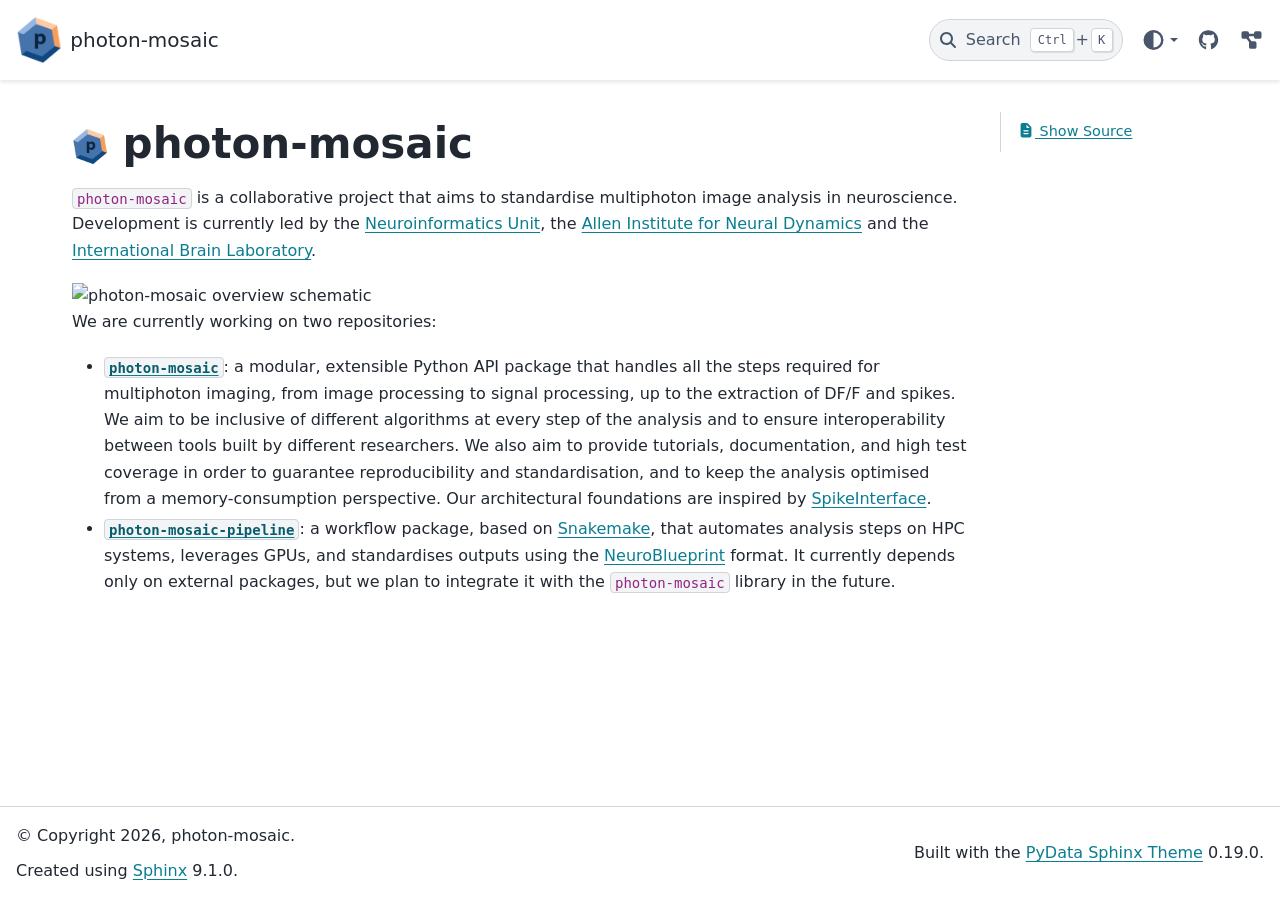
==== index.html @ c9116fe2 "deploy: 44827635f244d1cd9f7376050e1a5648eb441ab5" ====
<!DOCTYPE html>


<html lang="en" data-content_root="./" >

  <head>
    <meta charset="utf-8" />
    <meta name="viewport" content="width=device-width, initial-scale=1.0" /><meta name="viewport" content="width=device-width, initial-scale=1" />

    <title>photon-mosaic &#8212; photon-mosaic</title>
  
  
  
  <script data-cfasync="false">
    document.documentElement.dataset.mode = localStorage.getItem("mode") || "";
    document.documentElement.dataset.theme = localStorage.getItem("theme") || "";
  </script>
  <!--
    this give us a css class that will be invisible only if js is disabled
  -->
  <noscript>
    <style>
      .pst-js-only { display: none !important; }

    </style>
  </noscript>
  
  <!-- Loaded before other Sphinx assets -->
  <link href="_static/styles/theme.css?digest=a95f357e85573c9b56d5" rel="stylesheet" />
<link href="_static/styles/pydata-sphinx-theme.css?digest=a95f357e85573c9b56d5" rel="stylesheet" />

    <link rel="stylesheet" type="text/css" href="_static/pygments.css?v=8f2a1f02" />
    <link rel="stylesheet" type="text/css" href="_static/sphinx-design.min.css?v=95c83b7e" />
    <link rel="stylesheet" type="text/css" href="_static/css/custom.css?v=5c412481" />
  
  <!-- So that users can add custom icons -->
  <script defer src="_static/scripts/fontawesome.js?digest=a95f357e85573c9b56d5"></script>
  <!-- Pre-loaded scripts that we'll load fully later -->
  <link rel="preload" as="script" href="_static/scripts/bootstrap.js?digest=a95f357e85573c9b56d5" />
<link rel="preload" as="script" href="_static/scripts/pydata-sphinx-theme.js?digest=a95f357e85573c9b56d5" />

    <script src="_static/documentation_options.js?v=01f34227"></script>
    <script src="_static/doctools.js?v=fd6eb6e6"></script>
    <script src="_static/sphinx_highlight.js?v=6ffebe34"></script>
    <script src="_static/design-tabs.js?v=f930bc37"></script>
    <script>DOCUMENTATION_OPTIONS.pagename = 'index';</script>
    <script>DOCUMENTATION_OPTIONS.search_as_you_type = false;</script>
    <link rel="canonical" href="https://photon-mosaic.org/index.html" />
    <link rel="index" title="Index" href="genindex.html" />
    <link rel="search" title="Search" href="search.html" />
  <meta name="viewport" content="width=device-width, initial-scale=1"/>
  <meta name="docsearch:language" content="en"/>
  <meta name="docsearch:version" content="" />
  
    
    <script src="_static/searchtools.js"></script>
    <script src="_static/language_data.js"></script>
    <script src="searchindex.js"></script>
  
  </head>
  <body data-default-mode="">
  
  
  <div id="pst-skip-link" class="skip-link d-print-none"><a href="#main-content">Skip to main content</a></div>

  
  <div id="pst-scroll-pixel-helper"></div>
  
  <button type="button" class="btn rounded-pill" id="pst-back-to-top">
    <i class="fa-solid fa-arrow-up"></i>Back to top</button>
  
  
  
  
  <dialog id="pst-search-dialog">
    
<form class="bd-search d-flex align-items-center"
      action="search.html"
      method="get">
  <i class="fa-solid fa-magnifying-glass"></i>
  <input type="search"
         class="form-control"
         name="q"
         placeholder="Search the docs ..."
         aria-label="Search the docs ..."
         autocomplete="off"
         autocorrect="off"
         autocapitalize="off"
         spellcheck="false"/>
  <span class="search-button__kbd-shortcut"><kbd class="kbd-shortcut__modifier">Ctrl</kbd>+<kbd>K</kbd></span>
</form>
  </dialog>

  <div class="pst-async-banner-revealer d-none">
  <aside id="bd-header-version-warning" class="d-none d-print-none" aria-label="Version warning"></aside>
</div>

  
    <header id="pst-header" class="bd-header navbar navbar-expand-lg bd-navbar d-print-none">
<div class="bd-header__inner bd-page-width">
  <button class="pst-navbar-icon sidebar-toggle primary-toggle" aria-label="Site navigation">
    <span class="fa-solid fa-bars"></span>
  </button>
  
  
  <div class="col-lg-3 navbar-header-items__start">
    
      <div class="navbar-item">

  
    
  

<a class="navbar-brand logo" href="#">
  
  
  
  
  
    
    
      
    
    
    <img src="_static/logo.png" class="logo__image only-light" alt=""/>
    <img src="_static/logo.png" class="logo__image only-dark pst-js-only" alt=""/>
  
  
    <p class="title logo__title">photon-mosaic</p>
  
</a></div>
    
  </div>
  
  <div class="col-lg-9 navbar-header-items">
    
    <div class="me-auto navbar-header-items__center">
      
        <div class="navbar-item">
<nav>
  <ul class="bd-navbar-elements navbar-nav">
    
  </ul>
</nav></div>
      
    </div>
    
    
    <div class="navbar-header-items__end">
      
        <div class="navbar-item navbar-persistent--container">
          

<button class="btn search-button-field search-button__button pst-js-only" title="Search" aria-label="Search" data-bs-placement="bottom" data-bs-toggle="tooltip">
 <i class="fa-solid fa-magnifying-glass"></i>
 <span class="search-button__default-text">Search</span>
 <span class="search-button__kbd-shortcut"><kbd class="kbd-shortcut__modifier">Ctrl</kbd>+<kbd class="kbd-shortcut__modifier">K</kbd></span>
</button>
        </div>
      
      
        <div class="navbar-item">

<div class="theme-switch-container dropdown pst-js-only" data-bs-toggle="tooltip" data-bs-placement="bottom" title="Color mode">
  <button class="btn btn-sm nav-link pst-navbar-icon theme-switch-button dropdown-toggle" aria-label="Color mode" data-bs-toggle="dropdown">
    <i class="theme-switch fa-solid fa-sun fa-lg fa-fw" data-mode="light" title="Light"></i>
    <i class="theme-switch fa-solid fa-moon fa-lg fa-fw" data-mode="dark" title="Dark"></i>
    <i class="theme-switch fa-solid fa-circle-half-stroke fa-lg fa-fw" data-mode="auto" title="System Settings"></i>
  </button>
  <ul class="dropdown-menu dropdown-menu-end">
    <li><button class="dropdown-item d-flex align-items-center theme-change-button" data-mode="auto"><i class="fa-solid fa-circle-half-stroke fa-lg fa-fw me-1"></i>System Settings</button></li>
    <li><button class="dropdown-item d-flex align-items-center theme-change-button" data-mode="light"><i class="fa-solid fa-sun fa-lg fa-fw me-1"></i>Light</button></li>
    <li><button class="dropdown-item d-flex align-items-center theme-change-button" data-mode="dark"><i class="fa-solid fa-moon fa-lg fa-fw me-1"></i>Dark</button></li>
  </ul>
</div></div>
      
        <div class="navbar-item"><ul class="navbar-icon-links"
    aria-label="Icon Links">
        <li class="nav-item">
          
          
          
          
          
          
          
          
          <a href="https://github.com/photon-mosaic/photon-mosaic" title="GitHub" class="nav-link pst-navbar-icon" rel="noopener" target="_blank" data-bs-toggle="tooltip" data-bs-placement="bottom"><i class="fa-brands fa-github fa-lg" aria-hidden="true"></i><span class="visually-hidden">GitHub</span></a>
        </li>
        <li class="nav-item">
          
          
          
          
          
          
          
          
          <a href="https://photon-mosaic.neuroinformatics.dev/" title="Pipeline Website" class="nav-link pst-navbar-icon" rel="noopener" target="_blank" data-bs-toggle="tooltip" data-bs-placement="bottom"><i class="fa-solid fa-diagram-project fa-lg" aria-hidden="true"></i><span class="visually-hidden">Pipeline Website</span></a>
        </li>
</ul></div>
      
    </div>
    
  </div>
  
  
    <div class="navbar-persistent--mobile">

<button class="btn search-button-field search-button__button pst-js-only" title="Search" aria-label="Search" data-bs-placement="bottom" data-bs-toggle="tooltip">
 <i class="fa-solid fa-magnifying-glass"></i>
 <span class="search-button__default-text">Search</span>
 <span class="search-button__kbd-shortcut"><kbd class="kbd-shortcut__modifier">Ctrl</kbd>+<kbd class="kbd-shortcut__modifier">K</kbd></span>
</button>
    </div>
  

  
    <button class="pst-navbar-icon sidebar-toggle secondary-toggle" aria-label="On this page">
      <span class="fa-solid fa-outdent"></span>
    </button>
  
</div>

    </header>
  

  <div class="bd-container">
    <div class="bd-container__inner bd-page-width">
      
      
      
        
      
      <dialog id="pst-primary-sidebar-modal"></dialog>
      <div id="pst-primary-sidebar" class="bd-sidebar-primary bd-sidebar hide-on-wide">
        

  
  <div class="sidebar-header-items sidebar-primary__section">
    
    
      <div class="sidebar-header-items__center">
        
          
          
            <div class="navbar-item">
<nav>
  <ul class="bd-navbar-elements navbar-nav">
    
  </ul>
</nav></div>
          
        
      </div>
    
    
    
      <div class="sidebar-header-items__end">
        
          <div class="navbar-item">

<div class="theme-switch-container dropdown pst-js-only" data-bs-toggle="tooltip" data-bs-placement="bottom" title="Color mode">
  <button class="btn btn-sm nav-link pst-navbar-icon theme-switch-button dropdown-toggle" aria-label="Color mode" data-bs-toggle="dropdown">
    <i class="theme-switch fa-solid fa-sun fa-lg fa-fw" data-mode="light" title="Light"></i>
    <i class="theme-switch fa-solid fa-moon fa-lg fa-fw" data-mode="dark" title="Dark"></i>
    <i class="theme-switch fa-solid fa-circle-half-stroke fa-lg fa-fw" data-mode="auto" title="System Settings"></i>
  </button>
  <ul class="dropdown-menu dropdown-menu-end">
    <li><button class="dropdown-item d-flex align-items-center theme-change-button" data-mode="auto"><i class="fa-solid fa-circle-half-stroke fa-lg fa-fw me-1"></i>System Settings</button></li>
    <li><button class="dropdown-item d-flex align-items-center theme-change-button" data-mode="light"><i class="fa-solid fa-sun fa-lg fa-fw me-1"></i>Light</button></li>
    <li><button class="dropdown-item d-flex align-items-center theme-change-button" data-mode="dark"><i class="fa-solid fa-moon fa-lg fa-fw me-1"></i>Dark</button></li>
  </ul>
</div></div>
        
          <div class="navbar-item"><ul class="navbar-icon-links"
    aria-label="Icon Links">
        <li class="nav-item">
          
          
          
          
          
          
          
          
          <a href="https://github.com/photon-mosaic/photon-mosaic" title="GitHub" class="nav-link pst-navbar-icon" rel="noopener" target="_blank" data-bs-toggle="tooltip" data-bs-placement="bottom"><i class="fa-brands fa-github fa-lg" aria-hidden="true"></i><span class="visually-hidden">GitHub</span></a>
        </li>
        <li class="nav-item">
          
          
          
          
          
          
          
          
          <a href="https://photon-mosaic.neuroinformatics.dev/" title="Pipeline Website" class="nav-link pst-navbar-icon" rel="noopener" target="_blank" data-bs-toggle="tooltip" data-bs-placement="bottom"><i class="fa-solid fa-diagram-project fa-lg" aria-hidden="true"></i><span class="visually-hidden">Pipeline Website</span></a>
        </li>
</ul></div>
        
      </div>
    
  </div>
  
  
  <div class="sidebar-primary-items__end sidebar-primary__section">
      <div class="sidebar-primary-item">
<div id="ethical-ad-placement"
      class="flat"
      data-ea-publisher="readthedocs"
      data-ea-type="readthedocs-sidebar"
      data-ea-manual="true">
</div></div>
  </div>


      </div>
      
      <main id="main-content" class="bd-main" role="main">
        
        
          <div class="bd-content">
            <div class="bd-article-container">
              
              <div class="bd-header-article d-print-none"></div>
              
              
              
                
<div id="searchbox"></div>
                <article class="bd-article">
                  
  <section class="tex2jax_ignore mathjax_ignore" id="photon-mosaic">
<h1><a class="reference internal" href="_images/logo.png"><img alt="photon-mosaic logo" src="_images/logo.png" width="36" /></a> photon-mosaic<a class="headerlink" href="#photon-mosaic" title="Link to this heading">#</a></h1>
<p><code class="docutils literal notranslate"><span class="pre">photon-mosaic</span></code> is a collaborative project that aims to standardise multiphoton image analysis in neuroscience. Development is currently led by the <a class="reference external" href="https://neuroinformatics.dev/">Neuroinformatics Unit</a>, the <a class="reference external" href="https://alleninstitute.org/division/neural-dynamics/">Allen Institute for Neural Dynamics</a> and the <a class="reference external" href="https://www.internationalbrainlab.com/">International Brain Laboratory</a>.</p>
<img alt="photon-mosaic overview schematic" src="_images/general_schematic.png" />
<p>We are currently working on two repositories:</p>
<ul class="simple">
<li><p><a class="reference external" href="https://github.com/photon-mosaic/photon-mosaic"><code class="docutils literal notranslate"><span class="pre">photon-mosaic</span></code></a>: a modular, extensible Python API package that handles all the steps required for multiphoton imaging, from image processing to signal processing, up to the extraction of DF/F and spikes. We aim to be inclusive of different algorithms at every step of the analysis and to ensure interoperability between tools built by different researchers. We also aim to provide tutorials, documentation, and high test coverage in order to guarantee reproducibility and standardisation, and to keep the analysis optimised from a memory-consumption perspective. Our architectural foundations are inspired by <a class="reference external" href="https://spikeinterface.readthedocs.io/">SpikeInterface</a>.</p></li>
<li><p><a class="reference external" href="https://photon-mosaic.neuroinformatics.dev/"><code class="docutils literal notranslate"><span class="pre">photon-mosaic-pipeline</span></code></a>: a workflow package, based on <a class="reference external" href="https://snakemake.readthedocs.io/">Snakemake</a>, that automates analysis steps on HPC systems, leverages GPUs, and standardises outputs using the <a class="reference external" href="https://neuroblueprint.neuroinformatics.dev/">NeuroBlueprint</a> format. It currently depends only on external packages, but we plan to integrate it with the <code class="docutils literal notranslate"><span class="pre">photon-mosaic</span></code> library in the future.</p></li>
</ul>
</section>


                </article>
              
              
              
              
              
                <footer class="prev-next-footer d-print-none">
                  
<div class="prev-next-area">
</div>
                </footer>
              
            </div>
            
            
              
                <dialog id="pst-secondary-sidebar-modal"></dialog>
                <div id="pst-secondary-sidebar" class="bd-sidebar-secondary bd-toc"><div class="sidebar-secondary-items sidebar-secondary__inner">


  <div class="sidebar-secondary-item">

  <div class="tocsection sourcelink">
    <a href="_sources/index.md.txt">
      <i class="fa-solid fa-file-lines"></i> Show Source
    </a>
  </div>
</div>

</div></div>
              
            
          </div>
          <footer class="bd-footer-content">
            
          </footer>
        
      </main>
    </div>
  </div>
  
  <!-- Scripts loaded after <body> so the DOM is not blocked -->
  <script defer src="_static/scripts/bootstrap.js?digest=a95f357e85573c9b56d5"></script>
<script defer src="_static/scripts/pydata-sphinx-theme.js?digest=a95f357e85573c9b56d5"></script>

  <footer class="bd-footer">
<div class="bd-footer__inner bd-page-width">
  
    <div class="footer-items__start">
      
        <div class="footer-item">

  <p class="copyright">
    
      © Copyright 2026, photon-mosaic.
      <br/>
    
  </p>
</div>
      
        <div class="footer-item">

  <p class="sphinx-version">
    Created using <a href="https://www.sphinx-doc.org/">Sphinx</a> 9.1.0.
    <br/>
  </p>
</div>
      
    </div>
  
  
  
    <div class="footer-items__end">
      
        <div class="footer-item">
<p class="theme-version">
  <!-- # L10n: Setting the PST URL as an argument as this does not need to be localized -->
  Built with the <a href="https://pydata-sphinx-theme.readthedocs.io/en/stable/index.html">PyData Sphinx Theme</a> 0.19.0.
</p></div>
      
    </div>
  
</div>

  </footer>
  </body>
</html>
---- _static/styles/theme.css ----
/* Provided by Sphinx's 'basic' theme, and included in the final set of assets */
@import "../basic.css";
---- _static/pygments.css ----
html[data-theme="light"] .highlight pre { line-height: 125%; }
html[data-theme="light"] .highlight td.linenos .normal { color: inherit; background-color: transparent; padding-left: 5px; padding-right: 5px; }
html[data-theme="light"] .highlight span.linenos { color: inherit; background-color: transparent; padding-left: 5px; padding-right: 5px; }
html[data-theme="light"] .highlight td.linenos .special { color: #000000; background-color: #ffffc0; padding-left: 5px; padding-right: 5px; }
html[data-theme="light"] .highlight span.linenos.special { color: #000000; background-color: #ffffc0; padding-left: 5px; padding-right: 5px; }
html[data-theme="light"] .highlight .hll { background-color: #fae4c2 }
html[data-theme="light"] .highlight { background: #fefefe; color: #080808 }
html[data-theme="light"] .highlight .c { color: #515151 } /* Comment */
html[data-theme="light"] .highlight .err { color: #A12236 } /* Error */
html[data-theme="light"] .highlight .k { color: #6730C5 } /* Keyword */
html[data-theme="light"] .highlight .l { color: #7F4707 } /* Literal */
html[data-theme="light"] .highlight .n { color: #080808 } /* Name */
html[data-theme="light"] .highlight .o { color: #00622F } /* Operator */
html[data-theme="light"] .highlight .p { color: #080808 } /* Punctuation */
html[data-theme="light"] .highlight .ch { color: #515151 } /* Comment.Hashbang */
html[data-theme="light"] .highlight .cm { color: #515151 } /* Comment.Multiline */
html[data-theme="light"] .highlight .cp { color: #515151 } /* Comment.Preproc */
html[data-theme="light"] .highlight .cpf { color: #515151 } /* Comment.PreprocFile */
html[data-theme="light"] .highlight .c1 { color: #515151 } /* Comment.Single */
html[data-theme="light"] .highlight .cs { color: #515151 } /* Comment.Special */
html[data-theme="light"] .highlight .gd { color: #005B82 } /* Generic.Deleted */
html[data-theme="light"] .highlight .ge { font-style: italic } /* Generic.Emph */
html[data-theme="light"] .highlight .gh { color: #005B82 } /* Generic.Heading */
html[data-theme="light"] .highlight .gs { font-weight: bold } /* Generic.Strong */
html[data-theme="light"] .highlight .gu { color: #005B82 } /* Generic.Subheading */
html[data-theme="light"] .highlight .kc { color: #6730C5 } /* Keyword.Constant */
html[data-theme="light"] .highlight .kd { color: #6730C5 } /* Keyword.Declaration */
html[data-theme="light"] .highlight .kn { color: #6730C5 } /* Keyword.Namespace */
html[data-theme="light"] .highlight .kp { color: #6730C5 } /* Keyword.Pseudo */
html[data-theme="light"] .highlight .kr { color: #6730C5 } /* Keyword.Reserved */
html[data-theme="light"] .highlight .kt { color: #7F4707 } /* Keyword.Type */
html[data-theme="light"] .highlight .ld { color: #7F4707 } /* Literal.Date */
html[data-theme="light"] .highlight .m { color: #7F4707 } /* Literal.Number */
html[data-theme="light"] .highlight .s { color: #00622F } /* Literal.String */
html[data-theme="light"] .highlight .na { color: #912583 } /* Name.Attribute */
html[data-theme="light"] .highlight .nb { color: #7F4707 } /* Name.Builtin */
html[data-theme="light"] .highlight .nc { color: #005B82 } /* Name.Class */
html[data-theme="light"] .highlight .no { color: #005B82 } /* Name.Constant */
html[data-theme="light"] .highlight .nd { color: #7F4707 } /* Name.Decorator */
html[data-theme="light"] .highlight .ni { color: #00622F } /* Name.Entity */
html[data-theme="light"] .highlight .ne { color: #6730C5 } /* Name.Exception */
html[data-theme="light"] .highlight .nf { color: #005B82 } /* Name.Function */
html[data-theme="light"] .highlight .nl { color: #7F4707 } /* Name.Label */
html[data-theme="light"] .highlight .nn { color: #080808 } /* Name.Namespace */
html[data-theme="light"] .highlight .nx { color: #080808 } /* Name.Other */
html[data-theme="light"] .highlight .py { color: #005B82 } /* Name.Property */
html[data-theme="light"] .highlight .nt { color: #005B82 } /* Name.Tag */
html[data-theme="light"] .highlight .nv { color: #A12236 } /* Name.Variable */
html[data-theme="light"] .highlight .ow { color: #6730C5 } /* Operator.Word */
html[data-theme="light"] .highlight .pm { color: #080808 } /* Punctuation.Marker */
html[data-theme="light"] .highlight .w { color: #080808 } /* Text.Whitespace */
html[data-theme="light"] .highlight .mb { color: #7F4707 } /* Literal.Number.Bin */
html[data-theme="light"] .highlight .mf { color: #7F4707 } /* Literal.Number.Float */
html[data-theme="light"] .highlight .mh { color: #7F4707 } /* Literal.Number.Hex */
html[data-theme="light"] .highlight .mi { color: #7F4707 } /* Literal.Number.Integer */
html[data-theme="light"] .highlight .mo { color: #7F4707 } /* Literal.Number.Oct */
html[data-theme="light"] .highlight .sa { color: #00622F } /* Literal.String.Affix */
html[data-theme="light"] .highlight .sb { color: #00622F } /* Literal.String.Backtick */
html[data-theme="light"] .highlight .sc { color: #00622F } /* Literal.String.Char */
html[data-theme="light"] .highlight .dl { color: #00622F } /* Literal.String.Delimiter */
html[data-theme="light"] .highlight .sd { color: #00622F } /* Literal.String.Doc */
html[data-theme="light"] .highlight .s2 { color: #00622F } /* Literal.String.Double */
html[data-theme="light"] .highlight .se { color: #00622F } /* Literal.String.Escape */
html[data-theme="light"] .highlight .sh { color: #00622F } /* Literal.String.Heredoc */
html[data-theme="light"] .highlight .si { color: #00622F } /* Literal.String.Interpol */
html[data-theme="light"] .highlight .sx { color: #00622F } /* Literal.String.Other */
html[data-theme="light"] .highlight .sr { color: #A12236 } /* Literal.String.Regex */
html[data-theme="light"] .highlight .s1 { color: #00622F } /* Literal.String.Single */
html[data-theme="light"] .highlight .ss { color: #005B82 } /* Literal.String.Symbol */
html[data-theme="light"] .highlight .bp { color: #7F4707 } /* Name.Builtin.Pseudo */
html[data-theme="light"] .highlight .fm { color: #005B82 } /* Name.Function.Magic */
html[data-theme="light"] .highlight .vc { color: #A12236 } /* Name.Variable.Class */
html[data-theme="light"] .highlight .vg { color: #A12236 } /* Name.Variable.Global */
html[data-theme="light"] .highlight .vi { color: #A12236 } /* Name.Variable.Instance */
html[data-theme="light"] .highlight .vm { color: #7F4707 } /* Name.Variable.Magic */
html[data-theme="light"] .highlight .il { color: #7F4707 } /* Literal.Number.Integer.Long */
html[data-theme="dark"] .highlight pre { line-height: 125%; }
html[data-theme="dark"] .highlight td.linenos .normal { color: inherit; background-color: transparent; padding-left: 5px; padding-right: 5px; }
html[data-theme="dark"] .highlight span.linenos { color: inherit; background-color: transparent; padding-left: 5px; padding-right: 5px; }
html[data-theme="dark"] .highlight td.linenos .special { color: #000000; background-color: #ffffc0; padding-left: 5px; padding-right: 5px; }
html[data-theme="dark"] .highlight span.linenos.special { color: #000000; background-color: #ffffc0; padding-left: 5px; padding-right: 5px; }
html[data-theme="dark"] .highlight .hll { background-color: #ffd9002e }
html[data-theme="dark"] .highlight { background: #2b2b2b; color: #F8F8F2 }
html[data-theme="dark"] .highlight .c { color: #FFD900 } /* Comment */
html[data-theme="dark"] .highlight .err { color: #FFA07A } /* Error */
html[data-theme="dark"] .highlight .k { color: #DCC6E0 } /* Keyword */
html[data-theme="dark"] .highlight .l { color: #FFD900 } /* Literal */
html[data-theme="dark"] .highlight .n { color: #F8F8F2 } /* Name */
html[data-theme="dark"] .highlight .o { color: #ABE338 } /* Operator */
html[data-theme="dark"] .highlight .p { color: #F8F8F2 } /* Punctuation */
html[data-theme="dark"] .highlight .ch { color: #FFD900 } /* Comment.Hashbang */
html[data-theme="dark"] .highlight .cm { color: #FFD900 } /* Comment.Multiline */
html[data-theme="dark"] .highlight .cp { color: #FFD900 } /* Comment.Preproc */
html[data-theme="dark"] .highlight .cpf { color: #FFD900 } /* Comment.PreprocFile */
html[data-theme="dark"] .highlight .c1 { color: #FFD900 } /* Comment.Single */
html[data-theme="dark"] .highlight .cs { color: #FFD900 } /* Comment.Special */
html[data-theme="dark"] .highlight .gd { color: #00E0E0 } /* Generic.Deleted */
html[data-theme="dark"] .highlight .ge { font-style: italic } /* Generic.Emph */
html[data-theme="dark"] .highlight .gh { color: #00E0E0 } /* Generic.Heading */
html[data-theme="dark"] .highlight .gs { font-weight: bold } /* Generic.Strong */
html[data-theme="dark"] .highlight .gu { color: #00E0E0 } /* Generic.Subheading */
html[data-theme="dark"] .highlight .kc { color: #DCC6E0 } /* Keyword.Constant */
html[data-theme="dark"] .highlight .kd { color: #DCC6E0 } /* Keyword.Declaration */
html[data-theme="dark"] .highlight .kn { color: #DCC6E0 } /* Keyword.Namespace */
html[data-theme="dark"] .highlight .kp { color: #DCC6E0 } /* Keyword.Pseudo */
html[data-theme="dark"] .highlight .kr { color: #DCC6E0 } /* Keyword.Reserved */
html[data-theme="dark"] .highlight .kt { color: #FFD900 } /* Keyword.Type */
html[data-theme="dark"] .highlight .ld { color: #FFD900 } /* Literal.Date */
html[data-theme="dark"] .highlight .m { color: #FFD900 } /* Literal.Number */
html[data-theme="dark"] .highlight .s { color: #ABE338 } /* Literal.String */
html[data-theme="dark"] .highlight .na { color: #FFD900 } /* Name.Attribute */
html[data-theme="dark"] .highlight .nb { color: #FFD900 } /* Name.Builtin */
html[data-theme="dark"] .highlight .nc { color: #00E0E0 } /* Name.Class */
html[data-theme="dark"] .highlight .no { color: #00E0E0 } /* Name.Constant */
html[data-theme="dark"] .highlight .nd { color: #FFD900 } /* Name.Decorator */
html[data-theme="dark"] .highlight .ni { color: #ABE338 } /* Name.Entity */
html[data-theme="dark"] .highlight .ne { color: #DCC6E0 } /* Name.Exception */
html[data-theme="dark"] .highlight .nf { color: #00E0E0 } /* Name.Function */
html[data-theme="dark"] .highlight .nl { color: #FFD900 } /* Name.Label */
html[data-theme="dark"] .highlight .nn { color: #F8F8F2 } /* Name.Namespace */
html[data-theme="dark"] .highlight .nx { color: #F8F8F2 } /* Name.Other */
html[data-theme="dark"] .highlight .py { color: #00E0E0 } /* Name.Property */
html[data-theme="dark"] .highlight .nt { color: #00E0E0 } /* Name.Tag */
html[data-theme="dark"] .highlight .nv { color: #FFA07A } /* Name.Variable */
html[data-theme="dark"] .highlight .ow { color: #DCC6E0 } /* Operator.Word */
html[data-theme="dark"] .highlight .pm { color: #F8F8F2 } /* Punctuation.Marker */
html[data-theme="dark"] .highlight .w { color: #F8F8F2 } /* Text.Whitespace */
html[data-theme="dark"] .highlight .mb { color: #FFD900 } /* Literal.Number.Bin */
html[data-theme="dark"] .highlight .mf { color: #FFD900 } /* Literal.Number.Float */
html[data-theme="dark"] .highlight .mh { color: #FFD900 } /* Literal.Number.Hex */
html[data-theme="dark"] .highlight .mi { color: #FFD900 } /* Literal.Number.Integer */
html[data-theme="dark"] .highlight .mo { color: #FFD900 } /* Literal.Number.Oct */
html[data-theme="dark"] .highlight .sa { color: #ABE338 } /* Literal.String.Affix */
html[data-theme="dark"] .highlight .sb { color: #ABE338 } /* Literal.String.Backtick */
html[data-theme="dark"] .highlight .sc { color: #ABE338 } /* Literal.String.Char */
html[data-theme="dark"] .highlight .dl { color: #ABE338 } /* Literal.String.Delimiter */
html[data-theme="dark"] .highlight .sd { color: #ABE338 } /* Literal.String.Doc */
html[data-theme="dark"] .highlight .s2 { color: #ABE338 } /* Literal.String.Double */
html[data-theme="dark"] .highlight .se { color: #ABE338 } /* Literal.String.Escape */
html[data-theme="dark"] .highlight .sh { color: #ABE338 } /* Literal.String.Heredoc */
html[data-theme="dark"] .highlight .si { color: #ABE338 } /* Literal.String.Interpol */
html[data-theme="dark"] .highlight .sx { color: #ABE338 } /* Literal.String.Other */
html[data-theme="dark"] .highlight .sr { color: #FFA07A } /* Literal.String.Regex */
html[data-theme="dark"] .highlight .s1 { color: #ABE338 } /* Literal.String.Single */
html[data-theme="dark"] .highlight .ss { color: #00E0E0 } /* Literal.String.Symbol */
html[data-theme="dark"] .highlight .bp { color: #FFD900 } /* Name.Builtin.Pseudo */
html[data-theme="dark"] .highlight .fm { color: #00E0E0 } /* Name.Function.Magic */
html[data-theme="dark"] .highlight .vc { color: #FFA07A } /* Name.Variable.Class */
html[data-theme="dark"] .highlight .vg { color: #FFA07A } /* Name.Variable.Global */
html[data-theme="dark"] .highlight .vi { color: #FFA07A } /* Name.Variable.Instance */
html[data-theme="dark"] .highlight .vm { color: #FFD900 } /* Name.Variable.Magic */
html[data-theme="dark"] .highlight .il { color: #FFD900 } /* Literal.Number.Integer.Long */
---- _static/sphinx-design.min.css ----
.sd-bg-primary{background-color:var(--sd-color-primary) !important}.sd-bg-text-primary{color:var(--sd-color-primary-text) !important}button.sd-bg-primary:focus,button.sd-bg-primary:hover{background-color:var(--sd-color-primary-highlight) !important}a.sd-bg-primary:focus,a.sd-bg-primary:hover{background-color:var(--sd-color-primary-highlight) !important}.sd-bg-secondary{background-color:var(--sd-color-secondary) !important}.sd-bg-text-secondary{color:var(--sd-color-secondary-text) !important}button.sd-bg-secondary:focus,button.sd-bg-secondary:hover{background-color:var(--sd-color-secondary-highlight) !important}a.sd-bg-secondary:focus,a.sd-bg-secondary:hover{background-color:var(--sd-color-secondary-highlight) !important}.sd-bg-success{background-color:var(--sd-color-success) !important}.sd-bg-text-success{color:var(--sd-color-success-text) !important}button.sd-bg-success:focus,button.sd-bg-success:hover{background-color:var(--sd-color-success-highlight) !important}a.sd-bg-success:focus,a.sd-bg-success:hover{background-color:var(--sd-color-success-highlight) !important}.sd-bg-info{background-color:var(--sd-color-info) !important}.sd-bg-text-info{color:var(--sd-color-info-text) !important}button.sd-bg-info:focus,button.sd-bg-info:hover{background-color:var(--sd-color-info-highlight) !important}a.sd-bg-info:focus,a.sd-bg-info:hover{background-color:var(--sd-color-info-highlight) !important}.sd-bg-warning{background-color:var(--sd-color-warning) !important}.sd-bg-text-warning{color:var(--sd-color-warning-text) !important}button.sd-bg-warning:focus,button.sd-bg-warning:hover{background-color:var(--sd-color-warning-highlight) !important}a.sd-bg-warning:focus,a.sd-bg-warning:hover{background-color:var(--sd-color-warning-highlight) !important}.sd-bg-danger{background-color:var(--sd-color-danger) !important}.sd-bg-text-danger{color:var(--sd-color-danger-text) !important}button.sd-bg-danger:focus,button.sd-bg-danger:hover{background-color:var(--sd-color-danger-highlight) !important}a.sd-bg-danger:focus,a.sd-bg-danger:hover{background-color:var(--sd-color-danger-highlight) !important}.sd-bg-light{background-color:var(--sd-color-light) !important}.sd-bg-text-light{color:var(--sd-color-light-text) !important}button.sd-bg-light:focus,button.sd-bg-light:hover{background-color:var(--sd-color-light-highlight) !important}a.sd-bg-light:focus,a.sd-bg-light:hover{background-color:var(--sd-color-light-highlight) !important}.sd-bg-muted{background-color:var(--sd-color-muted) !important}.sd-bg-text-muted{color:var(--sd-color-muted-text) !important}button.sd-bg-muted:focus,button.sd-bg-muted:hover{background-color:var(--sd-color-muted-highlight) !important}a.sd-bg-muted:focus,a.sd-bg-muted:hover{background-color:var(--sd-color-muted-highlight) !important}.sd-bg-dark{background-color:var(--sd-color-dark) !important}.sd-bg-text-dark{color:var(--sd-color-dark-text) !important}button.sd-bg-dark:focus,button.sd-bg-dark:hover{background-color:var(--sd-color-dark-highlight) !important}a.sd-bg-dark:focus,a.sd-bg-dark:hover{background-color:var(--sd-color-dark-highlight) !important}.sd-bg-black{background-color:var(--sd-color-black) !important}.sd-bg-text-black{color:var(--sd-color-black-text) !important}button.sd-bg-black:focus,button.sd-bg-black:hover{background-color:var(--sd-color-black-highlight) !important}a.sd-bg-black:focus,a.sd-bg-black:hover{background-color:var(--sd-color-black-highlight) !important}.sd-bg-white{background-color:var(--sd-color-white) !important}.sd-bg-text-white{color:var(--sd-color-white-text) !important}button.sd-bg-white:focus,button.sd-bg-white:hover{background-color:var(--sd-color-white-highlight) !important}a.sd-bg-white:focus,a.sd-bg-white:hover{background-color:var(--sd-color-white-highlight) !important}.sd-text-primary,.sd-text-primary>p{color:var(--sd-color-primary) !important}a.sd-text-primary:focus,a.sd-text-primary:hover{color:var(--sd-color-primary-highlight) !important}.sd-text-secondary,.sd-text-secondary>p{color:var(--sd-color-secondary) !important}a.sd-text-secondary:focus,a.sd-text-secondary:hover{color:var(--sd-color-secondary-highlight) !important}.sd-text-success,.sd-text-success>p{color:var(--sd-color-success) !important}a.sd-text-success:focus,a.sd-text-success:hover{color:var(--sd-color-success-highlight) !important}.sd-text-info,.sd-text-info>p{color:var(--sd-color-info) !important}a.sd-text-info:focus,a.sd-text-info:hover{color:var(--sd-color-info-highlight) !important}.sd-text-warning,.sd-text-warning>p{color:var(--sd-color-warning) !important}a.sd-text-warning:focus,a.sd-text-warning:hover{color:var(--sd-color-warning-highlight) !important}.sd-text-danger,.sd-text-danger>p{color:var(--sd-color-danger) !important}a.sd-text-danger:focus,a.sd-text-danger:hover{color:var(--sd-color-danger-highlight) !important}.sd-text-light,.sd-text-light>p{color:var(--sd-color-light) !important}a.sd-text-light:focus,a.sd-text-light:hover{color:var(--sd-color-light-highlight) !important}.sd-text-muted,.sd-text-muted>p{color:var(--sd-color-muted) !important}a.sd-text-muted:focus,a.sd-text-muted:hover{color:var(--sd-color-muted-highlight) !important}.sd-text-dark,.sd-text-dark>p{color:var(--sd-color-dark) !important}a.sd-text-dark:focus,a.sd-text-dark:hover{color:var(--sd-color-dark-highlight) !important}.sd-text-black,.sd-text-black>p{color:var(--sd-color-black) !important}a.sd-text-black:focus,a.sd-text-black:hover{color:var(--sd-color-black-highlight) !important}.sd-text-white,.sd-text-white>p{color:var(--sd-color-white) !important}a.sd-text-white:focus,a.sd-text-white:hover{color:var(--sd-color-white-highlight) !important}.sd-outline-primary{border-color:var(--sd-color-primary) !important;border-style:solid !important;border-width:1px !important}a.sd-outline-primary:focus,a.sd-outline-primary:hover{border-color:var(--sd-color-primary-highlight) !important}.sd-outline-secondary{border-color:var(--sd-color-secondary) !important;border-style:solid !important;border-width:1px !important}a.sd-outline-secondary:focus,a.sd-outline-secondary:hover{border-color:var(--sd-color-secondary-highlight) !important}.sd-outline-success{border-color:var(--sd-color-success) !important;border-style:solid !important;border-width:1px !important}a.sd-outline-success:focus,a.sd-outline-success:hover{border-color:var(--sd-color-success-highlight) !important}.sd-outline-info{border-color:var(--sd-color-info) !important;border-style:solid !important;border-width:1px !important}a.sd-outline-info:focus,a.sd-outline-info:hover{border-color:var(--sd-color-info-highlight) !important}.sd-outline-warning{border-color:var(--sd-color-warning) !important;border-style:solid !important;border-width:1px !important}a.sd-outline-warning:focus,a.sd-outline-warning:hover{border-color:var(--sd-color-warning-highlight) !important}.sd-outline-danger{border-color:var(--sd-color-danger) !important;border-style:solid !important;border-width:1px !important}a.sd-outline-danger:focus,a.sd-outline-danger:hover{border-color:var(--sd-color-danger-highlight) !important}.sd-outline-light{border-color:var(--sd-color-light) !important;border-style:solid !important;border-width:1px !important}a.sd-outline-light:focus,a.sd-outline-light:hover{border-color:var(--sd-color-light-highlight) !important}.sd-outline-muted{border-color:var(--sd-color-muted) !important;border-style:solid !important;border-width:1px !important}a.sd-outline-muted:focus,a.sd-outline-muted:hover{border-color:var(--sd-color-muted-highlight) !important}.sd-outline-dark{border-color:var(--sd-color-dark) !important;border-style:solid !important;border-width:1px !important}a.sd-outline-dark:focus,a.sd-outline-dark:hover{border-color:var(--sd-color-dark-highlight) !important}.sd-outline-black{border-color:var(--sd-color-black) !important;border-style:solid !important;border-width:1px !important}a.sd-outline-black:focus,a.sd-outline-black:hover{border-color:var(--sd-color-black-highlight) !important}.sd-outline-white{border-color:var(--sd-color-white) !important;border-style:solid !important;border-width:1px !important}a.sd-outline-white:focus,a.sd-outline-white:hover{border-color:var(--sd-color-white-highlight) !important}.sd-bg-transparent{background-color:transparent !important}.sd-outline-transparent{border-color:transparent !important}.sd-text-transparent{color:transparent !important}.sd-p-0{padding:0 !important}.sd-pt-0,.sd-py-0{padding-top:0 !important}.sd-pr-0,.sd-px-0{padding-right:0 !important}.sd-pb-0,.sd-py-0{padding-bottom:0 !important}.sd-pl-0,.sd-px-0{padding-left:0 !important}.sd-p-1{padding:.25rem !important}.sd-pt-1,.sd-py-1{padding-top:.25rem !important}.sd-pr-1,.sd-px-1{padding-right:.25rem !important}.sd-pb-1,.sd-py-1{padding-bottom:.25rem !important}.sd-pl-1,.sd-px-1{padding-left:.25rem !important}.sd-p-2{padding:.5rem !important}.sd-pt-2,.sd-py-2{padding-top:.5rem !important}.sd-pr-2,.sd-px-2{padding-right:.5rem !important}.sd-pb-2,.sd-py-2{padding-bottom:.5rem !important}.sd-pl-2,.sd-px-2{padding-left:.5rem !important}.sd-p-3{padding:1rem !important}.sd-pt-3,.sd-py-3{padding-top:1rem !important}.sd-pr-3,.sd-px-3{padding-right:1rem !important}.sd-pb-3,.sd-py-3{padding-bottom:1rem !important}.sd-pl-3,.sd-px-3{padding-left:1rem !important}.sd-p-4{padding:1.5rem !important}.sd-pt-4,.sd-py-4{padding-top:1.5rem !important}.sd-pr-4,.sd-px-4{padding-right:1.5rem !important}.sd-pb-4,.sd-py-4{padding-bottom:1.5rem !important}.sd-pl-4,.sd-px-4{padding-left:1.5rem !important}.sd-p-5{padding:3rem !important}.sd-pt-5,.sd-py-5{padding-top:3rem !important}.sd-pr-5,.sd-px-5{padding-right:3rem !important}.sd-pb-5,.sd-py-5{padding-bottom:3rem !important}.sd-pl-5,.sd-px-5{padding-left:3rem !important}.sd-m-auto{margin:auto !important}.sd-mt-auto,.sd-my-auto{margin-top:auto !important}.sd-mr-auto,.sd-mx-auto{margin-right:auto !important}.sd-mb-auto,.sd-my-auto{margin-bottom:auto !important}.sd-ml-auto,.sd-mx-auto{margin-left:auto !important}.sd-m-0{margin:0 !important}.sd-mt-0,.sd-my-0{margin-top:0 !important}.sd-mr-0,.sd-mx-0{margin-right:0 !important}.sd-mb-0,.sd-my-0{margin-bottom:0 !important}.sd-ml-0,.sd-mx-0{margin-left:0 !important}.sd-m-1{margin:.25rem !important}.sd-mt-1,.sd-my-1{margin-top:.25rem !important}.sd-mr-1,.sd-mx-1{margin-right:.25rem !important}.sd-mb-1,.sd-my-1{margin-bottom:.25rem !important}.sd-ml-1,.sd-mx-1{margin-left:.25rem !important}.sd-m-2{margin:.5rem !important}.sd-mt-2,.sd-my-2{margin-top:.5rem !important}.sd-mr-2,.sd-mx-2{margin-right:.5rem !important}.sd-mb-2,.sd-my-2{margin-bottom:.5rem !important}.sd-ml-2,.sd-mx-2{margin-left:.5rem !important}.sd-m-3{margin:1rem !important}.sd-mt-3,.sd-my-3{margin-top:1rem !important}.sd-mr-3,.sd-mx-3{margin-right:1rem !important}.sd-mb-3,.sd-my-3{margin-bottom:1rem !important}.sd-ml-3,.sd-mx-3{margin-left:1rem !important}.sd-m-4{margin:1.5rem !important}.sd-mt-4,.sd-my-4{margin-top:1.5rem !important}.sd-mr-4,.sd-mx-4{margin-right:1.5rem !important}.sd-mb-4,.sd-my-4{margin-bottom:1.5rem !important}.sd-ml-4,.sd-mx-4{margin-left:1.5rem !important}.sd-m-5{margin:3rem !important}.sd-mt-5,.sd-my-5{margin-top:3rem !important}.sd-mr-5,.sd-mx-5{margin-right:3rem !important}.sd-mb-5,.sd-my-5{margin-bottom:3rem !important}.sd-ml-5,.sd-mx-5{margin-left:3rem !important}.sd-w-25{width:25% !important}.sd-w-50{width:50% !important}.sd-w-75{width:75% !important}.sd-w-100{width:100% !important}.sd-w-auto{width:auto !important}.sd-h-25{height:25% !important}.sd-h-50{height:50% !important}.sd-h-75{height:75% !important}.sd-h-100{height:100% !important}.sd-h-auto{height:auto !important}.sd-d-none{display:none !important}.sd-d-inline{display:inline !important}.sd-d-inline-block{display:inline-block !important}.sd-d-block{display:block !important}.sd-d-grid{display:grid !important}.sd-d-flex-row{display:-ms-flexbox !important;display:flex !important;flex-direction:row !important}.sd-d-flex-column{display:-ms-flexbox !important;display:flex !important;flex-direction:column !important}.sd-d-inline-flex{display:-ms-inline-flexbox !important;display:inline-flex !important}@media(min-width: 576px){.sd-d-sm-none{display:none !important}.sd-d-sm-inline{display:inline !important}.sd-d-sm-inline-block{display:inline-block !important}.sd-d-sm-block{display:block !important}.sd-d-sm-grid{display:grid !important}.sd-d-sm-flex{display:-ms-flexbox !important;display:flex !important}.sd-d-sm-inline-flex{display:-ms-inline-flexbox !important;display:inline-flex !important}}@media(min-width: 768px){.sd-d-md-none{display:none !important}.sd-d-md-inline{display:inline !important}.sd-d-md-inline-block{display:inline-block !important}.sd-d-md-block{display:block !important}.sd-d-md-grid{display:grid !important}.sd-d-md-flex{display:-ms-flexbox !important;display:flex !important}.sd-d-md-inline-flex{display:-ms-inline-flexbox !important;display:inline-flex !important}}@media(min-width: 992px){.sd-d-lg-none{display:none !important}.sd-d-lg-inline{display:inline !important}.sd-d-lg-inline-block{display:inline-block !important}.sd-d-lg-block{display:block !important}.sd-d-lg-grid{display:grid !important}.sd-d-lg-flex{display:-ms-flexbox !important;display:flex !important}.sd-d-lg-inline-flex{display:-ms-inline-flexbox !important;display:inline-flex !important}}@media(min-width: 1200px){.sd-d-xl-none{display:none !important}.sd-d-xl-inline{display:inline !important}.sd-d-xl-inline-block{display:inline-block !important}.sd-d-xl-block{display:block !important}.sd-d-xl-grid{display:grid !important}.sd-d-xl-flex{display:-ms-flexbox !important;display:flex !important}.sd-d-xl-inline-flex{display:-ms-inline-flexbox !important;display:inline-flex !important}}.sd-align-major-start{justify-content:flex-start !important}.sd-align-major-end{justify-content:flex-end !important}.sd-align-major-center{justify-content:center !important}.sd-align-major-justify{justify-content:space-between !important}.sd-align-major-spaced{justify-content:space-evenly !important}.sd-align-minor-start{align-items:flex-start !important}.sd-align-minor-end{align-items:flex-end !important}.sd-align-minor-center{align-items:center !important}.sd-align-minor-stretch{align-items:stretch !important}.sd-text-justify{text-align:justify !important}.sd-text-left{text-align:left !important}.sd-text-right{text-align:right !important}.sd-text-center{text-align:center !important}.sd-font-weight-light{font-weight:300 !important}.sd-font-weight-lighter{font-weight:lighter !important}.sd-font-weight-normal{font-weight:400 !important}.sd-font-weight-bold{font-weight:700 !important}.sd-font-weight-bolder{font-weight:bolder !important}.sd-font-italic{font-style:italic !important}.sd-text-decoration-none{text-decoration:none !important}.sd-text-lowercase{text-transform:lowercase !important}.sd-text-uppercase{text-transform:uppercase !important}.sd-text-capitalize{text-transform:capitalize !important}.sd-text-wrap{white-space:normal !important}.sd-text-nowrap{white-space:nowrap !important}.sd-text-truncate{overflow:hidden;text-overflow:ellipsis;white-space:nowrap}.sd-fs-1,.sd-fs-1>p{font-size:calc(1.375rem + 1.5vw) !important;line-height:unset !important}.sd-fs-2,.sd-fs-2>p{font-size:calc(1.325rem + 0.9vw) !important;line-height:unset !important}.sd-fs-3,.sd-fs-3>p{font-size:calc(1.3rem + 0.6vw) !important;line-height:unset !important}.sd-fs-4,.sd-fs-4>p{font-size:calc(1.275rem + 0.3vw) !important;line-height:unset !important}.sd-fs-5,.sd-fs-5>p{font-size:1.25rem !important;line-height:unset !important}.sd-fs-6,.sd-fs-6>p{font-size:1rem !important;line-height:unset !important}.sd-border-0{border:0 solid !important}.sd-border-top-0{border-top:0 solid !important}.sd-border-bottom-0{border-bottom:0 solid !important}.sd-border-right-0{border-right:0 solid !important}.sd-border-left-0{border-left:0 solid !important}.sd-border-1{border:1px solid !important}.sd-border-top-1{border-top:1px solid !important}.sd-border-bottom-1{border-bottom:1px solid !important}.sd-border-right-1{border-right:1px solid !important}.sd-border-left-1{border-left:1px solid !important}.sd-border-2{border:2px solid !important}.sd-border-top-2{border-top:2px solid !important}.sd-border-bottom-2{border-bottom:2px solid !important}.sd-border-right-2{border-right:2px solid !important}.sd-border-left-2{border-left:2px solid !important}.sd-border-3{border:3px solid !important}.sd-border-top-3{border-top:3px solid !important}.sd-border-bottom-3{border-bottom:3px solid !important}.sd-border-right-3{border-right:3px solid !important}.sd-border-left-3{border-left:3px solid !important}.sd-border-4{border:4px solid !important}.sd-border-top-4{border-top:4px solid !important}.sd-border-bottom-4{border-bottom:4px solid !important}.sd-border-right-4{border-right:4px solid !important}.sd-border-left-4{border-left:4px solid !important}.sd-border-5{border:5px solid !important}.sd-border-top-5{border-top:5px solid !important}.sd-border-bottom-5{border-bottom:5px solid !important}.sd-border-right-5{border-right:5px solid !important}.sd-border-left-5{border-left:5px solid !important}.sd-rounded-0{border-radius:0 !important}.sd-rounded-1{border-radius:.2rem !important}.sd-rounded-2{border-radius:.3rem !important}.sd-rounded-3{border-radius:.5rem !important}.sd-rounded-pill{border-radius:50rem !important}.sd-rounded-circle{border-radius:50% !important}.shadow-none{box-shadow:none !important}.sd-shadow-sm{box-shadow:0 .125rem .25rem var(--sd-color-shadow) !important}.sd-shadow-md{box-shadow:0 .5rem 1rem var(--sd-color-shadow) !important}.sd-shadow-lg{box-shadow:0 1rem 3rem var(--sd-color-shadow) !important}@keyframes sd-slide-from-left{0%{transform:translateX(-100%)}100%{transform:translateX(0)}}@keyframes sd-slide-from-right{0%{transform:translateX(200%)}100%{transform:translateX(0)}}@keyframes sd-grow100{0%{transform:scale(0);opacity:.5}100%{transform:scale(1);opacity:1}}@keyframes sd-grow50{0%{transform:scale(0.5);opacity:.5}100%{transform:scale(1);opacity:1}}@keyframes sd-grow50-rot20{0%{transform:scale(0.5) rotateZ(-20deg);opacity:.5}75%{transform:scale(1) rotateZ(5deg);opacity:1}95%{transform:scale(1) rotateZ(-1deg);opacity:1}100%{transform:scale(1) rotateZ(0);opacity:1}}.sd-animate-slide-from-left{animation:1s ease-out 0s 1 normal none running sd-slide-from-left}.sd-animate-slide-from-right{animation:1s ease-out 0s 1 normal none running sd-slide-from-right}.sd-animate-grow100{animation:1s ease-out 0s 1 normal none running sd-grow100}.sd-animate-grow50{animation:1s ease-out 0s 1 normal none running sd-grow50}.sd-animate-grow50-rot20{animation:1s ease-out 0s 1 normal none running sd-grow50-rot20}.sd-badge{display:inline-block;padding:.35em .65em;font-size:.75em;font-weight:700;line-height:1;text-align:center;white-space:nowrap;vertical-align:baseline;border-radius:.25rem}.sd-badge:empty{display:none}a.sd-badge{text-decoration:none}.sd-btn .sd-badge{position:relative;top:-1px}.sd-btn{background-color:transparent;border:1px solid transparent;border-radius:.25rem;cursor:pointer;display:inline-block;font-weight:400;font-size:1rem;line-height:1.5;padding:.375rem .75rem;text-align:center;text-decoration:none;transition:color .15s ease-in-out,background-color .15s ease-in-out,border-color .15s ease-in-out,box-shadow .15s ease-in-out;vertical-align:middle;user-select:none;-moz-user-select:none;-ms-user-select:none;-webkit-user-select:none}.sd-btn:hover{text-decoration:none}@media(prefers-reduced-motion: reduce){.sd-btn{transition:none}}.sd-btn-primary,.sd-btn-outline-primary:hover,.sd-btn-outline-primary:focus{color:var(--sd-color-primary-text) !important;background-color:var(--sd-color-primary) !important;border-color:var(--sd-color-primary) !important;border-width:1px !important;border-style:solid !important}.sd-btn-primary:hover,.sd-btn-primary:focus{color:var(--sd-color-primary-text) !important;background-color:var(--sd-color-primary-highlight) !important;border-color:var(--sd-color-primary-highlight) !important;border-width:1px !important;border-style:solid !important}.sd-btn-outline-primary{color:var(--sd-color-primary) !important;border-color:var(--sd-color-primary) !important;border-width:1px !important;border-style:solid !important}.sd-btn-secondary,.sd-btn-outline-secondary:hover,.sd-btn-outline-secondary:focus{color:var(--sd-color-secondary-text) !important;background-color:var(--sd-color-secondary) !important;border-color:var(--sd-color-secondary) !important;border-width:1px !important;border-style:solid !important}.sd-btn-secondary:hover,.sd-btn-secondary:focus{color:var(--sd-color-secondary-text) !important;background-color:var(--sd-color-secondary-highlight) !important;border-color:var(--sd-color-secondary-highlight) !important;border-width:1px !important;border-style:solid !important}.sd-btn-outline-secondary{color:var(--sd-color-secondary) !important;border-color:var(--sd-color-secondary) !important;border-width:1px !important;border-style:solid !important}.sd-btn-success,.sd-btn-outline-success:hover,.sd-btn-outline-success:focus{color:var(--sd-color-success-text) !important;background-color:var(--sd-color-success) !important;border-color:var(--sd-color-success) !important;border-width:1px !important;border-style:solid !important}.sd-btn-success:hover,.sd-btn-success:focus{color:var(--sd-color-success-text) !important;background-color:var(--sd-color-success-highlight) !important;border-color:var(--sd-color-success-highlight) !important;border-width:1px !important;border-style:solid !important}.sd-btn-outline-success{color:var(--sd-color-success) !important;border-color:var(--sd-color-success) !important;border-width:1px !important;border-style:solid !important}.sd-btn-info,.sd-btn-outline-info:hover,.sd-btn-outline-info:focus{color:var(--sd-color-info-text) !important;background-color:var(--sd-color-info) !important;border-color:var(--sd-color-info) !important;border-width:1px !important;border-style:solid !important}.sd-btn-info:hover,.sd-btn-info:focus{color:var(--sd-color-info-text) !important;background-color:var(--sd-color-info-highlight) !important;border-color:var(--sd-color-info-highlight) !important;border-width:1px !important;border-style:solid !important}.sd-btn-outline-info{color:var(--sd-color-info) !important;border-color:var(--sd-color-info) !important;border-width:1px !important;border-style:solid !important}.sd-btn-warning,.sd-btn-outline-warning:hover,.sd-btn-outline-warning:focus{color:var(--sd-color-warning-text) !important;background-color:var(--sd-color-warning) !important;border-color:var(--sd-color-warning) !important;border-width:1px !important;border-style:solid !important}.sd-btn-warning:hover,.sd-btn-warning:focus{color:var(--sd-color-warning-text) !important;background-color:var(--sd-color-warning-highlight) !important;border-color:var(--sd-color-warning-highlight) !important;border-width:1px !important;border-style:solid !important}.sd-btn-outline-warning{color:var(--sd-color-warning) !important;border-color:var(--sd-color-warning) !important;border-width:1px !important;border-style:solid !important}.sd-btn-danger,.sd-btn-outline-danger:hover,.sd-btn-outline-danger:focus{color:var(--sd-color-danger-text) !important;background-color:var(--sd-color-danger) !important;border-color:var(--sd-color-danger) !important;border-width:1px !important;border-style:solid !important}.sd-btn-danger:hover,.sd-btn-danger:focus{color:var(--sd-color-danger-text) !important;background-color:var(--sd-color-danger-highlight) !important;border-color:var(--sd-color-danger-highlight) !important;border-width:1px !important;border-style:solid !important}.sd-btn-outline-danger{color:var(--sd-color-danger) !important;border-color:var(--sd-color-danger) !important;border-width:1px !important;border-style:solid !important}.sd-btn-light,.sd-btn-outline-light:hover,.sd-btn-outline-light:focus{color:var(--sd-color-light-text) !important;background-color:var(--sd-color-light) !important;border-color:var(--sd-color-light) !important;border-width:1px !important;border-style:solid !important}.sd-btn-light:hover,.sd-btn-light:focus{color:var(--sd-color-light-text) !important;background-color:var(--sd-color-light-highlight) !important;border-color:var(--sd-color-light-highlight) !important;border-width:1px !important;border-style:solid !important}.sd-btn-outline-light{color:var(--sd-color-light) !important;border-color:var(--sd-color-light) !important;border-width:1px !important;border-style:solid !important}.sd-btn-muted,.sd-btn-outline-muted:hover,.sd-btn-outline-muted:focus{color:var(--sd-color-muted-text) !important;background-color:var(--sd-color-muted) !important;border-color:var(--sd-color-muted) !important;border-width:1px !important;border-style:solid !important}.sd-btn-muted:hover,.sd-btn-muted:focus{color:var(--sd-color-muted-text) !important;background-color:var(--sd-color-muted-highlight) !important;border-color:var(--sd-color-muted-highlight) !important;border-width:1px !important;border-style:solid !important}.sd-btn-outline-muted{color:var(--sd-color-muted) !important;border-color:var(--sd-color-muted) !important;border-width:1px !important;border-style:solid !important}.sd-btn-dark,.sd-btn-outline-dark:hover,.sd-btn-outline-dark:focus{color:var(--sd-color-dark-text) !important;background-color:var(--sd-color-dark) !important;border-color:var(--sd-color-dark) !important;border-width:1px !important;border-style:solid !important}.sd-btn-dark:hover,.sd-btn-dark:focus{color:var(--sd-color-dark-text) !important;background-color:var(--sd-color-dark-highlight) !important;border-color:var(--sd-color-dark-highlight) !important;border-width:1px !important;border-style:solid !important}.sd-btn-outline-dark{color:var(--sd-color-dark) !important;border-color:var(--sd-color-dark) !important;border-width:1px !important;border-style:solid !important}.sd-btn-black,.sd-btn-outline-black:hover,.sd-btn-outline-black:focus{color:var(--sd-color-black-text) !important;background-color:var(--sd-color-black) !important;border-color:var(--sd-color-black) !important;border-width:1px !important;border-style:solid !important}.sd-btn-black:hover,.sd-btn-black:focus{color:var(--sd-color-black-text) !important;background-color:var(--sd-color-black-highlight) !important;border-color:var(--sd-color-black-highlight) !important;border-width:1px !important;border-style:solid !important}.sd-btn-outline-black{color:var(--sd-color-black) !important;border-color:var(--sd-color-black) !important;border-width:1px !important;border-style:solid !important}.sd-btn-white,.sd-btn-outline-white:hover,.sd-btn-outline-white:focus{color:var(--sd-color-white-text) !important;background-color:var(--sd-color-white) !important;border-color:var(--sd-color-white) !important;border-width:1px !important;border-style:solid !important}.sd-btn-white:hover,.sd-btn-white:focus{color:var(--sd-color-white-text) !important;background-color:var(--sd-color-white-highlight) !important;border-color:var(--sd-color-white-highlight) !important;border-width:1px !important;border-style:solid !important}.sd-btn-outline-white{color:var(--sd-color-white) !important;border-color:var(--sd-color-white) !important;border-width:1px !important;border-style:solid !important}.sd-stretched-link::after{position:absolute;top:0;right:0;bottom:0;left:0;z-index:1;content:""}.sd-hide-link-text{font-size:0}.sd-octicon,.sd-material-icon{display:inline-block;fill:currentColor;vertical-align:middle}.sd-avatar-xs{border-radius:50%;object-fit:cover;object-position:center;width:1rem;height:1rem}.sd-avatar-sm{border-radius:50%;object-fit:cover;object-position:center;width:3rem;height:3rem}.sd-avatar-md{border-radius:50%;object-fit:cover;object-position:center;width:5rem;height:5rem}.sd-avatar-lg{border-radius:50%;object-fit:cover;object-position:center;width:7rem;height:7rem}.sd-avatar-xl{border-radius:50%;object-fit:cover;object-position:center;width:10rem;height:10rem}.sd-avatar-inherit{border-radius:50%;object-fit:cover;object-position:center;width:inherit;height:inherit}.sd-avatar-initial{border-radius:50%;object-fit:cover;object-position:center;width:initial;height:initial}.sd-card{background-clip:border-box;background-color:var(--sd-color-card-background);border:1px solid var(--sd-color-card-border);border-radius:.25rem;color:var(--sd-color-card-text);display:-ms-flexbox;display:flex;-ms-flex-direction:column;flex-direction:column;min-width:0;position:relative;word-wrap:break-word}.sd-card>hr{margin-left:0;margin-right:0}.sd-card-hover:hover{border-color:var(--sd-color-card-border-hover);transform:scale(1.01)}.sd-card-body{-ms-flex:1 1 auto;flex:1 1 auto;padding:1rem 1rem}.sd-card-title{margin-bottom:.5rem}.sd-card-subtitle{margin-top:-0.25rem;margin-bottom:0}.sd-card-text:last-child{margin-bottom:0}.sd-card-link:hover{text-decoration:none}.sd-card-link+.card-link{margin-left:1rem}.sd-card-header{padding:.5rem 1rem;margin-bottom:0;background-color:var(--sd-color-card-header);border-bottom:1px solid var(--sd-color-card-border)}.sd-card-header:first-child{border-radius:calc(0.25rem - 1px) calc(0.25rem - 1px) 0 0}.sd-card-footer{padding:.5rem 1rem;background-color:var(--sd-color-card-footer);border-top:1px solid var(--sd-color-card-border)}.sd-card-footer:last-child{border-radius:0 0 calc(0.25rem - 1px) calc(0.25rem - 1px)}.sd-card-header-tabs{margin-right:-0.5rem;margin-bottom:-0.5rem;margin-left:-0.5rem;border-bottom:0}.sd-card-header-pills{margin-right:-0.5rem;margin-left:-0.5rem}.sd-card-img-overlay{position:absolute;top:0;right:0;bottom:0;left:0;padding:1rem;border-radius:calc(0.25rem - 1px)}.sd-card-img,.sd-card-img-bottom,.sd-card-img-top{width:100%}.sd-card-img,.sd-card-img-top{border-top-left-radius:calc(0.25rem - 1px);border-top-right-radius:calc(0.25rem - 1px)}.sd-card-img,.sd-card-img-bottom{border-bottom-left-radius:calc(0.25rem - 1px);border-bottom-right-radius:calc(0.25rem - 1px)}.sd-cards-carousel{width:100%;display:flex;flex-wrap:nowrap;-ms-flex-direction:row;flex-direction:row;overflow-x:hidden;scroll-snap-type:x mandatory}.sd-cards-carousel.sd-show-scrollbar{overflow-x:auto}.sd-cards-carousel:hover,.sd-cards-carousel:focus{overflow-x:auto}.sd-cards-carousel>.sd-card{flex-shrink:0;scroll-snap-align:start}.sd-cards-carousel>.sd-card:not(:last-child){margin-right:3px}.sd-card-cols-1>.sd-card{width:90%}.sd-card-cols-2>.sd-card{width:45%}.sd-card-cols-3>.sd-card{width:30%}.sd-card-cols-4>.sd-card{width:22.5%}.sd-card-cols-5>.sd-card{width:18%}.sd-card-cols-6>.sd-card{width:15%}.sd-card-cols-7>.sd-card{width:12.8571428571%}.sd-card-cols-8>.sd-card{width:11.25%}.sd-card-cols-9>.sd-card{width:10%}.sd-card-cols-10>.sd-card{width:9%}.sd-card-cols-11>.sd-card{width:8.1818181818%}.sd-card-cols-12>.sd-card{width:7.5%}.sd-container,.sd-container-fluid,.sd-container-lg,.sd-container-md,.sd-container-sm,.sd-container-xl{margin-left:auto;margin-right:auto;padding-left:var(--sd-gutter-x, 0.75rem);padding-right:var(--sd-gutter-x, 0.75rem);width:100%}@media(min-width: 576px){.sd-container-sm,.sd-container{max-width:540px}}@media(min-width: 768px){.sd-container-md,.sd-container-sm,.sd-container{max-width:720px}}@media(min-width: 992px){.sd-container-lg,.sd-container-md,.sd-container-sm,.sd-container{max-width:960px}}@media(min-width: 1200px){.sd-container-xl,.sd-container-lg,.sd-container-md,.sd-container-sm,.sd-container{max-width:1140px}}.sd-row{--sd-gutter-x: 1.5rem;--sd-gutter-y: 0;display:-ms-flexbox;display:flex;-ms-flex-wrap:wrap;flex-wrap:wrap;margin-top:calc(var(--sd-gutter-y) * -1);margin-right:calc(var(--sd-gutter-x) * -0.5);margin-left:calc(var(--sd-gutter-x) * -0.5)}.sd-row>*{box-sizing:border-box;flex-shrink:0;width:100%;max-width:100%;padding-right:calc(var(--sd-gutter-x) * 0.5);padding-left:calc(var(--sd-gutter-x) * 0.5);margin-top:var(--sd-gutter-y)}.sd-col{flex:1 0 0%;-ms-flex:1 0 0%}.sd-row-cols-auto>*{flex:0 0 auto;width:auto}.sd-row-cols-1>*{flex:0 0 auto;-ms-flex:0 0 auto;width:100%}.sd-row-cols-2>*{flex:0 0 auto;-ms-flex:0 0 auto;width:50%}.sd-row-cols-3>*{flex:0 0 auto;-ms-flex:0 0 auto;width:33.3333333333%}.sd-row-cols-4>*{flex:0 0 auto;-ms-flex:0 0 auto;width:25%}.sd-row-cols-5>*{flex:0 0 auto;-ms-flex:0 0 auto;width:20%}.sd-row-cols-6>*{flex:0 0 auto;-ms-flex:0 0 auto;width:16.6666666667%}.sd-row-cols-7>*{flex:0 0 auto;-ms-flex:0 0 auto;width:14.2857142857%}.sd-row-cols-8>*{flex:0 0 auto;-ms-flex:0 0 auto;width:12.5%}.sd-row-cols-9>*{flex:0 0 auto;-ms-flex:0 0 auto;width:11.1111111111%}.sd-row-cols-10>*{flex:0 0 auto;-ms-flex:0 0 auto;width:10%}.sd-row-cols-11>*{flex:0 0 auto;-ms-flex:0 0 auto;width:9.0909090909%}.sd-row-cols-12>*{flex:0 0 auto;-ms-flex:0 0 auto;width:8.3333333333%}@media(min-width: 576px){.sd-col-sm{flex:1 0 0%;-ms-flex:1 0 0%}.sd-row-cols-sm-auto{flex:1 0 auto;-ms-flex:1 0 auto;width:100%}.sd-row-cols-sm-1>*{flex:0 0 auto;-ms-flex:0 0 auto;width:100%}.sd-row-cols-sm-2>*{flex:0 0 auto;-ms-flex:0 0 auto;width:50%}.sd-row-cols-sm-3>*{flex:0 0 auto;-ms-flex:0 0 auto;width:33.3333333333%}.sd-row-cols-sm-4>*{flex:0 0 auto;-ms-flex:0 0 auto;width:25%}.sd-row-cols-sm-5>*{flex:0 0 auto;-ms-flex:0 0 auto;width:20%}.sd-row-cols-sm-6>*{flex:0 0 auto;-ms-flex:0 0 auto;width:16.6666666667%}.sd-row-cols-sm-7>*{flex:0 0 auto;-ms-flex:0 0 auto;width:14.2857142857%}.sd-row-cols-sm-8>*{flex:0 0 auto;-ms-flex:0 0 auto;width:12.5%}.sd-row-cols-sm-9>*{flex:0 0 auto;-ms-flex:0 0 auto;width:11.1111111111%}.sd-row-cols-sm-10>*{flex:0 0 auto;-ms-flex:0 0 auto;width:10%}.sd-row-cols-sm-11>*{flex:0 0 auto;-ms-flex:0 0 auto;width:9.0909090909%}.sd-row-cols-sm-12>*{flex:0 0 auto;-ms-flex:0 0 auto;width:8.3333333333%}}@media(min-width: 768px){.sd-col-md{flex:1 0 0%;-ms-flex:1 0 0%}.sd-row-cols-md-auto{flex:1 0 auto;-ms-flex:1 0 auto;width:100%}.sd-row-cols-md-1>*{flex:0 0 auto;-ms-flex:0 0 auto;width:100%}.sd-row-cols-md-2>*{flex:0 0 auto;-ms-flex:0 0 auto;width:50%}.sd-row-cols-md-3>*{flex:0 0 auto;-ms-flex:0 0 auto;width:33.3333333333%}.sd-row-cols-md-4>*{flex:0 0 auto;-ms-flex:0 0 auto;width:25%}.sd-row-cols-md-5>*{flex:0 0 auto;-ms-flex:0 0 auto;width:20%}.sd-row-cols-md-6>*{flex:0 0 auto;-ms-flex:0 0 auto;width:16.6666666667%}.sd-row-cols-md-7>*{flex:0 0 auto;-ms-flex:0 0 auto;width:14.2857142857%}.sd-row-cols-md-8>*{flex:0 0 auto;-ms-flex:0 0 auto;width:12.5%}.sd-row-cols-md-9>*{flex:0 0 auto;-ms-flex:0 0 auto;width:11.1111111111%}.sd-row-cols-md-10>*{flex:0 0 auto;-ms-flex:0 0 auto;width:10%}.sd-row-cols-md-11>*{flex:0 0 auto;-ms-flex:0 0 auto;width:9.0909090909%}.sd-row-cols-md-12>*{flex:0 0 auto;-ms-flex:0 0 auto;width:8.3333333333%}}@media(min-width: 992px){.sd-col-lg{flex:1 0 0%;-ms-flex:1 0 0%}.sd-row-cols-lg-auto{flex:1 0 auto;-ms-flex:1 0 auto;width:100%}.sd-row-cols-lg-1>*{flex:0 0 auto;-ms-flex:0 0 auto;width:100%}.sd-row-cols-lg-2>*{flex:0 0 auto;-ms-flex:0 0 auto;width:50%}.sd-row-cols-lg-3>*{flex:0 0 auto;-ms-flex:0 0 auto;width:33.3333333333%}.sd-row-cols-lg-4>*{flex:0 0 auto;-ms-flex:0 0 auto;width:25%}.sd-row-cols-lg-5>*{flex:0 0 auto;-ms-flex:0 0 auto;width:20%}.sd-row-cols-lg-6>*{flex:0 0 auto;-ms-flex:0 0 auto;width:16.6666666667%}.sd-row-cols-lg-7>*{flex:0 0 auto;-ms-flex:0 0 auto;width:14.2857142857%}.sd-row-cols-lg-8>*{flex:0 0 auto;-ms-flex:0 0 auto;width:12.5%}.sd-row-cols-lg-9>*{flex:0 0 auto;-ms-flex:0 0 auto;width:11.1111111111%}.sd-row-cols-lg-10>*{flex:0 0 auto;-ms-flex:0 0 auto;width:10%}.sd-row-cols-lg-11>*{flex:0 0 auto;-ms-flex:0 0 auto;width:9.0909090909%}.sd-row-cols-lg-12>*{flex:0 0 auto;-ms-flex:0 0 auto;width:8.3333333333%}}@media(min-width: 1200px){.sd-col-xl{flex:1 0 0%;-ms-flex:1 0 0%}.sd-row-cols-xl-auto{flex:1 0 auto;-ms-flex:1 0 auto;width:100%}.sd-row-cols-xl-1>*{flex:0 0 auto;-ms-flex:0 0 auto;width:100%}.sd-row-cols-xl-2>*{flex:0 0 auto;-ms-flex:0 0 auto;width:50%}.sd-row-cols-xl-3>*{flex:0 0 auto;-ms-flex:0 0 auto;width:33.3333333333%}.sd-row-cols-xl-4>*{flex:0 0 auto;-ms-flex:0 0 auto;width:25%}.sd-row-cols-xl-5>*{flex:0 0 auto;-ms-flex:0 0 auto;width:20%}.sd-row-cols-xl-6>*{flex:0 0 auto;-ms-flex:0 0 auto;width:16.6666666667%}.sd-row-cols-xl-7>*{flex:0 0 auto;-ms-flex:0 0 auto;width:14.2857142857%}.sd-row-cols-xl-8>*{flex:0 0 auto;-ms-flex:0 0 auto;width:12.5%}.sd-row-cols-xl-9>*{flex:0 0 auto;-ms-flex:0 0 auto;width:11.1111111111%}.sd-row-cols-xl-10>*{flex:0 0 auto;-ms-flex:0 0 auto;width:10%}.sd-row-cols-xl-11>*{flex:0 0 auto;-ms-flex:0 0 auto;width:9.0909090909%}.sd-row-cols-xl-12>*{flex:0 0 auto;-ms-flex:0 0 auto;width:8.3333333333%}}.sd-col-auto{flex:0 0 auto;-ms-flex:0 0 auto;width:auto}.sd-col-1{flex:0 0 auto;-ms-flex:0 0 auto;width:8.3333333333%}.sd-col-2{flex:0 0 auto;-ms-flex:0 0 auto;width:16.6666666667%}.sd-col-3{flex:0 0 auto;-ms-flex:0 0 auto;width:25%}.sd-col-4{flex:0 0 auto;-ms-flex:0 0 auto;width:33.3333333333%}.sd-col-5{flex:0 0 auto;-ms-flex:0 0 auto;width:41.6666666667%}.sd-col-6{flex:0 0 auto;-ms-flex:0 0 auto;width:50%}.sd-col-7{flex:0 0 auto;-ms-flex:0 0 auto;width:58.3333333333%}.sd-col-8{flex:0 0 auto;-ms-flex:0 0 auto;width:66.6666666667%}.sd-col-9{flex:0 0 auto;-ms-flex:0 0 auto;width:75%}.sd-col-10{flex:0 0 auto;-ms-flex:0 0 auto;width:83.3333333333%}.sd-col-11{flex:0 0 auto;-ms-flex:0 0 auto;width:91.6666666667%}.sd-col-12{flex:0 0 auto;-ms-flex:0 0 auto;width:100%}.sd-g-0,.sd-gy-0{--sd-gutter-y: 0}.sd-g-0,.sd-gx-0{--sd-gutter-x: 0}.sd-g-1,.sd-gy-1{--sd-gutter-y: 0.25rem}.sd-g-1,.sd-gx-1{--sd-gutter-x: 0.25rem}.sd-g-2,.sd-gy-2{--sd-gutter-y: 0.5rem}.sd-g-2,.sd-gx-2{--sd-gutter-x: 0.5rem}.sd-g-3,.sd-gy-3{--sd-gutter-y: 1rem}.sd-g-3,.sd-gx-3{--sd-gutter-x: 1rem}.sd-g-4,.sd-gy-4{--sd-gutter-y: 1.5rem}.sd-g-4,.sd-gx-4{--sd-gutter-x: 1.5rem}.sd-g-5,.sd-gy-5{--sd-gutter-y: 3rem}.sd-g-5,.sd-gx-5{--sd-gutter-x: 3rem}@media(min-width: 576px){.sd-col-sm-auto{-ms-flex:0 0 auto;flex:0 0 auto;width:auto}.sd-col-sm-1{-ms-flex:0 0 auto;flex:0 0 auto;width:8.3333333333%}.sd-col-sm-2{-ms-flex:0 0 auto;flex:0 0 auto;width:16.6666666667%}.sd-col-sm-3{-ms-flex:0 0 auto;flex:0 0 auto;width:25%}.sd-col-sm-4{-ms-flex:0 0 auto;flex:0 0 auto;width:33.3333333333%}.sd-col-sm-5{-ms-flex:0 0 auto;flex:0 0 auto;width:41.6666666667%}.sd-col-sm-6{-ms-flex:0 0 auto;flex:0 0 auto;width:50%}.sd-col-sm-7{-ms-flex:0 0 auto;flex:0 0 auto;width:58.3333333333%}.sd-col-sm-8{-ms-flex:0 0 auto;flex:0 0 auto;width:66.6666666667%}.sd-col-sm-9{-ms-flex:0 0 auto;flex:0 0 auto;width:75%}.sd-col-sm-10{-ms-flex:0 0 auto;flex:0 0 auto;width:83.3333333333%}.sd-col-sm-11{-ms-flex:0 0 auto;flex:0 0 auto;width:91.6666666667%}.sd-col-sm-12{-ms-flex:0 0 auto;flex:0 0 auto;width:100%}.sd-g-sm-0,.sd-gy-sm-0{--sd-gutter-y: 0}.sd-g-sm-0,.sd-gx-sm-0{--sd-gutter-x: 0}.sd-g-sm-1,.sd-gy-sm-1{--sd-gutter-y: 0.25rem}.sd-g-sm-1,.sd-gx-sm-1{--sd-gutter-x: 0.25rem}.sd-g-sm-2,.sd-gy-sm-2{--sd-gutter-y: 0.5rem}.sd-g-sm-2,.sd-gx-sm-2{--sd-gutter-x: 0.5rem}.sd-g-sm-3,.sd-gy-sm-3{--sd-gutter-y: 1rem}.sd-g-sm-3,.sd-gx-sm-3{--sd-gutter-x: 1rem}.sd-g-sm-4,.sd-gy-sm-4{--sd-gutter-y: 1.5rem}.sd-g-sm-4,.sd-gx-sm-4{--sd-gutter-x: 1.5rem}.sd-g-sm-5,.sd-gy-sm-5{--sd-gutter-y: 3rem}.sd-g-sm-5,.sd-gx-sm-5{--sd-gutter-x: 3rem}}@media(min-width: 768px){.sd-col-md-auto{-ms-flex:0 0 auto;flex:0 0 auto;width:auto}.sd-col-md-1{-ms-flex:0 0 auto;flex:0 0 auto;width:8.3333333333%}.sd-col-md-2{-ms-flex:0 0 auto;flex:0 0 auto;width:16.6666666667%}.sd-col-md-3{-ms-flex:0 0 auto;flex:0 0 auto;width:25%}.sd-col-md-4{-ms-flex:0 0 auto;flex:0 0 auto;width:33.3333333333%}.sd-col-md-5{-ms-flex:0 0 auto;flex:0 0 auto;width:41.6666666667%}.sd-col-md-6{-ms-flex:0 0 auto;flex:0 0 auto;width:50%}.sd-col-md-7{-ms-flex:0 0 auto;flex:0 0 auto;width:58.3333333333%}.sd-col-md-8{-ms-flex:0 0 auto;flex:0 0 auto;width:66.6666666667%}.sd-col-md-9{-ms-flex:0 0 auto;flex:0 0 auto;width:75%}.sd-col-md-10{-ms-flex:0 0 auto;flex:0 0 auto;width:83.3333333333%}.sd-col-md-11{-ms-flex:0 0 auto;flex:0 0 auto;width:91.6666666667%}.sd-col-md-12{-ms-flex:0 0 auto;flex:0 0 auto;width:100%}.sd-g-md-0,.sd-gy-md-0{--sd-gutter-y: 0}.sd-g-md-0,.sd-gx-md-0{--sd-gutter-x: 0}.sd-g-md-1,.sd-gy-md-1{--sd-gutter-y: 0.25rem}.sd-g-md-1,.sd-gx-md-1{--sd-gutter-x: 0.25rem}.sd-g-md-2,.sd-gy-md-2{--sd-gutter-y: 0.5rem}.sd-g-md-2,.sd-gx-md-2{--sd-gutter-x: 0.5rem}.sd-g-md-3,.sd-gy-md-3{--sd-gutter-y: 1rem}.sd-g-md-3,.sd-gx-md-3{--sd-gutter-x: 1rem}.sd-g-md-4,.sd-gy-md-4{--sd-gutter-y: 1.5rem}.sd-g-md-4,.sd-gx-md-4{--sd-gutter-x: 1.5rem}.sd-g-md-5,.sd-gy-md-5{--sd-gutter-y: 3rem}.sd-g-md-5,.sd-gx-md-5{--sd-gutter-x: 3rem}}@media(min-width: 992px){.sd-col-lg-auto{-ms-flex:0 0 auto;flex:0 0 auto;width:auto}.sd-col-lg-1{-ms-flex:0 0 auto;flex:0 0 auto;width:8.3333333333%}.sd-col-lg-2{-ms-flex:0 0 auto;flex:0 0 auto;width:16.6666666667%}.sd-col-lg-3{-ms-flex:0 0 auto;flex:0 0 auto;width:25%}.sd-col-lg-4{-ms-flex:0 0 auto;flex:0 0 auto;width:33.3333333333%}.sd-col-lg-5{-ms-flex:0 0 auto;flex:0 0 auto;width:41.6666666667%}.sd-col-lg-6{-ms-flex:0 0 auto;flex:0 0 auto;width:50%}.sd-col-lg-7{-ms-flex:0 0 auto;flex:0 0 auto;width:58.3333333333%}.sd-col-lg-8{-ms-flex:0 0 auto;flex:0 0 auto;width:66.6666666667%}.sd-col-lg-9{-ms-flex:0 0 auto;flex:0 0 auto;width:75%}.sd-col-lg-10{-ms-flex:0 0 auto;flex:0 0 auto;width:83.3333333333%}.sd-col-lg-11{-ms-flex:0 0 auto;flex:0 0 auto;width:91.6666666667%}.sd-col-lg-12{-ms-flex:0 0 auto;flex:0 0 auto;width:100%}.sd-g-lg-0,.sd-gy-lg-0{--sd-gutter-y: 0}.sd-g-lg-0,.sd-gx-lg-0{--sd-gutter-x: 0}.sd-g-lg-1,.sd-gy-lg-1{--sd-gutter-y: 0.25rem}.sd-g-lg-1,.sd-gx-lg-1{--sd-gutter-x: 0.25rem}.sd-g-lg-2,.sd-gy-lg-2{--sd-gutter-y: 0.5rem}.sd-g-lg-2,.sd-gx-lg-2{--sd-gutter-x: 0.5rem}.sd-g-lg-3,.sd-gy-lg-3{--sd-gutter-y: 1rem}.sd-g-lg-3,.sd-gx-lg-3{--sd-gutter-x: 1rem}.sd-g-lg-4,.sd-gy-lg-4{--sd-gutter-y: 1.5rem}.sd-g-lg-4,.sd-gx-lg-4{--sd-gutter-x: 1.5rem}.sd-g-lg-5,.sd-gy-lg-5{--sd-gutter-y: 3rem}.sd-g-lg-5,.sd-gx-lg-5{--sd-gutter-x: 3rem}}@media(min-width: 1200px){.sd-col-xl-auto{-ms-flex:0 0 auto;flex:0 0 auto;width:auto}.sd-col-xl-1{-ms-flex:0 0 auto;flex:0 0 auto;width:8.3333333333%}.sd-col-xl-2{-ms-flex:0 0 auto;flex:0 0 auto;width:16.6666666667%}.sd-col-xl-3{-ms-flex:0 0 auto;flex:0 0 auto;width:25%}.sd-col-xl-4{-ms-flex:0 0 auto;flex:0 0 auto;width:33.3333333333%}.sd-col-xl-5{-ms-flex:0 0 auto;flex:0 0 auto;width:41.6666666667%}.sd-col-xl-6{-ms-flex:0 0 auto;flex:0 0 auto;width:50%}.sd-col-xl-7{-ms-flex:0 0 auto;flex:0 0 auto;width:58.3333333333%}.sd-col-xl-8{-ms-flex:0 0 auto;flex:0 0 auto;width:66.6666666667%}.sd-col-xl-9{-ms-flex:0 0 auto;flex:0 0 auto;width:75%}.sd-col-xl-10{-ms-flex:0 0 auto;flex:0 0 auto;width:83.3333333333%}.sd-col-xl-11{-ms-flex:0 0 auto;flex:0 0 auto;width:91.6666666667%}.sd-col-xl-12{-ms-flex:0 0 auto;flex:0 0 auto;width:100%}.sd-g-xl-0,.sd-gy-xl-0{--sd-gutter-y: 0}.sd-g-xl-0,.sd-gx-xl-0{--sd-gutter-x: 0}.sd-g-xl-1,.sd-gy-xl-1{--sd-gutter-y: 0.25rem}.sd-g-xl-1,.sd-gx-xl-1{--sd-gutter-x: 0.25rem}.sd-g-xl-2,.sd-gy-xl-2{--sd-gutter-y: 0.5rem}.sd-g-xl-2,.sd-gx-xl-2{--sd-gutter-x: 0.5rem}.sd-g-xl-3,.sd-gy-xl-3{--sd-gutter-y: 1rem}.sd-g-xl-3,.sd-gx-xl-3{--sd-gutter-x: 1rem}.sd-g-xl-4,.sd-gy-xl-4{--sd-gutter-y: 1.5rem}.sd-g-xl-4,.sd-gx-xl-4{--sd-gutter-x: 1.5rem}.sd-g-xl-5,.sd-gy-xl-5{--sd-gutter-y: 3rem}.sd-g-xl-5,.sd-gx-xl-5{--sd-gutter-x: 3rem}}.sd-flex-row-reverse{flex-direction:row-reverse !important}details.sd-dropdown{position:relative;font-size:var(--sd-fontsize-dropdown)}details.sd-dropdown:hover{cursor:pointer}details.sd-dropdown .sd-summary-content{cursor:default}details.sd-dropdown summary.sd-summary-title{padding:.5em .6em .5em 1em;font-size:var(--sd-fontsize-dropdown-title);font-weight:var(--sd-fontweight-dropdown-title);user-select:none;-moz-user-select:none;-ms-user-select:none;-webkit-user-select:none;list-style:none;display:inline-flex;justify-content:space-between}details.sd-dropdown summary.sd-summary-title::-webkit-details-marker{display:none}details.sd-dropdown summary.sd-summary-title:focus{outline:none}details.sd-dropdown summary.sd-summary-title .sd-summary-icon{margin-right:.6em;display:inline-flex;align-items:center}details.sd-dropdown summary.sd-summary-title .sd-summary-icon svg{opacity:.8}details.sd-dropdown summary.sd-summary-title .sd-summary-text{flex-grow:1;line-height:1.5;padding-right:.5rem}details.sd-dropdown summary.sd-summary-title .sd-summary-state-marker{pointer-events:none;display:inline-flex;align-items:center}details.sd-dropdown summary.sd-summary-title .sd-summary-state-marker svg{opacity:.6}details.sd-dropdown summary.sd-summary-title:hover .sd-summary-state-marker svg{opacity:1;transform:scale(1.1)}details.sd-dropdown[open] summary .sd-octicon.no-title{visibility:hidden}details.sd-dropdown .sd-summary-chevron-right{transition:.25s}details.sd-dropdown[open]>.sd-summary-title .sd-summary-chevron-right{transform:rotate(90deg)}details.sd-dropdown[open]>.sd-summary-title .sd-summary-chevron-down{transform:rotate(180deg)}details.sd-dropdown:not([open]).sd-card{border:none}details.sd-dropdown:not([open])>.sd-card-header{border:1px solid var(--sd-color-card-border);border-radius:.25rem}details.sd-dropdown.sd-fade-in[open] summary~*{-moz-animation:sd-fade-in .5s ease-in-out;-webkit-animation:sd-fade-in .5s ease-in-out;animation:sd-fade-in .5s ease-in-out}details.sd-dropdown.sd-fade-in-slide-down[open] summary~*{-moz-animation:sd-fade-in .5s ease-in-out,sd-slide-down .5s ease-in-out;-webkit-animation:sd-fade-in .5s ease-in-out,sd-slide-down .5s ease-in-out;animation:sd-fade-in .5s ease-in-out,sd-slide-down .5s ease-in-out}.sd-col>.sd-dropdown{width:100%}.sd-summary-content>.sd-tab-set:first-child{margin-top:0}@keyframes sd-fade-in{0%{opacity:0}100%{opacity:1}}@keyframes sd-slide-down{0%{transform:translate(0, -10px)}100%{transform:translate(0, 0)}}.sd-tab-set{border-radius:.125rem;display:flex;flex-wrap:wrap;margin:1em 0;position:relative}.sd-tab-set>input{opacity:0;position:absolute}.sd-tab-set>input:checked+label{border-color:var(--sd-color-tabs-underline-active);color:var(--sd-color-tabs-label-active)}.sd-tab-set>input:checked+label+.sd-tab-content{display:block}.sd-tab-set>input:not(:checked)+label:hover{color:var(--sd-color-tabs-label-hover);border-color:var(--sd-color-tabs-underline-hover)}.sd-tab-set>input:focus+label{outline-style:auto}.sd-tab-set>input:not(.focus-visible)+label{outline:none;-webkit-tap-highlight-color:transparent}.sd-tab-set>label{border-bottom:.125rem solid transparent;margin-bottom:0;color:var(--sd-color-tabs-label-inactive);border-color:var(--sd-color-tabs-underline-inactive);cursor:pointer;font-size:var(--sd-fontsize-tabs-label);font-weight:700;padding:1em 1.25em .5em;transition:color 250ms;width:auto;z-index:1}html .sd-tab-set>label:hover{color:var(--sd-color-tabs-label-active)}.sd-col>.sd-tab-set{width:100%}.sd-tab-content{box-shadow:0 -0.0625rem var(--sd-color-tabs-overline),0 .0625rem var(--sd-color-tabs-underline);display:none;order:99;padding-bottom:.75rem;padding-top:.75rem;width:100%}.sd-tab-content>:first-child{margin-top:0 !important}.sd-tab-content>:last-child{margin-bottom:0 !important}.sd-tab-content>.sd-tab-set{margin:0}.sd-sphinx-override,.sd-sphinx-override *{-moz-box-sizing:border-box;-webkit-box-sizing:border-box;box-sizing:border-box}.sd-sphinx-override p{margin-top:0}:root{--sd-color-primary: #0071bc;--sd-color-secondary: #6c757d;--sd-color-success: #28a745;--sd-color-info: #17a2b8;--sd-color-warning: #f0b37e;--sd-color-danger: #dc3545;--sd-color-light: #f8f9fa;--sd-color-muted: #6c757d;--sd-color-dark: #212529;--sd-color-black: black;--sd-color-white: white;--sd-color-primary-highlight: #0060a0;--sd-color-secondary-highlight: #5c636a;--sd-color-success-highlight: #228e3b;--sd-color-info-highlight: #148a9c;--sd-color-warning-highlight: #cc986b;--sd-color-danger-highlight: #bb2d3b;--sd-color-light-highlight: #d3d4d5;--sd-color-muted-highlight: #5c636a;--sd-color-dark-highlight: #1c1f23;--sd-color-black-highlight: black;--sd-color-white-highlight: #d9d9d9;--sd-color-primary-bg: rgba(0, 113, 188, 0.2);--sd-color-secondary-bg: rgba(108, 117, 125, 0.2);--sd-color-success-bg: rgba(40, 167, 69, 0.2);--sd-color-info-bg: rgba(23, 162, 184, 0.2);--sd-color-warning-bg: rgba(240, 179, 126, 0.2);--sd-color-danger-bg: rgba(220, 53, 69, 0.2);--sd-color-light-bg: rgba(248, 249, 250, 0.2);--sd-color-muted-bg: rgba(108, 117, 125, 0.2);--sd-color-dark-bg: rgba(33, 37, 41, 0.2);--sd-color-black-bg: rgba(0, 0, 0, 0.2);--sd-color-white-bg: rgba(255, 255, 255, 0.2);--sd-color-primary-text: #fff;--sd-color-secondary-text: #fff;--sd-color-success-text: #fff;--sd-color-info-text: #fff;--sd-color-warning-text: #212529;--sd-color-danger-text: #fff;--sd-color-light-text: #212529;--sd-color-muted-text: #fff;--sd-color-dark-text: #fff;--sd-color-black-text: #fff;--sd-color-white-text: #212529;--sd-color-shadow: rgba(0, 0, 0, 0.15);--sd-color-card-border: rgba(0, 0, 0, 0.125);--sd-color-card-border-hover: hsla(231, 99%, 66%, 1);--sd-color-card-background: transparent;--sd-color-card-text: inherit;--sd-color-card-header: transparent;--sd-color-card-footer: transparent;--sd-color-tabs-label-active: hsla(231, 99%, 66%, 1);--sd-color-tabs-label-hover: hsla(231, 99%, 66%, 1);--sd-color-tabs-label-inactive: hsl(0, 0%, 66%);--sd-color-tabs-underline-active: hsla(231, 99%, 66%, 1);--sd-color-tabs-underline-hover: rgba(178, 206, 245, 0.62);--sd-color-tabs-underline-inactive: transparent;--sd-color-tabs-overline: rgb(222, 222, 222);--sd-color-tabs-underline: rgb(222, 222, 222);--sd-fontsize-tabs-label: 1rem;--sd-fontsize-dropdown: inherit;--sd-fontsize-dropdown-title: 1rem;--sd-fontweight-dropdown-title: 700}
---- _static/css/custom.css ----
html[data-theme="dark"] img {
    filter: none;
}

html[data-theme="dark"] .bd-content img:not(.only-dark) {
    background: unset;
}

html[data-theme="dark"] .navbar-brand img {
    background: transparent !important;
}
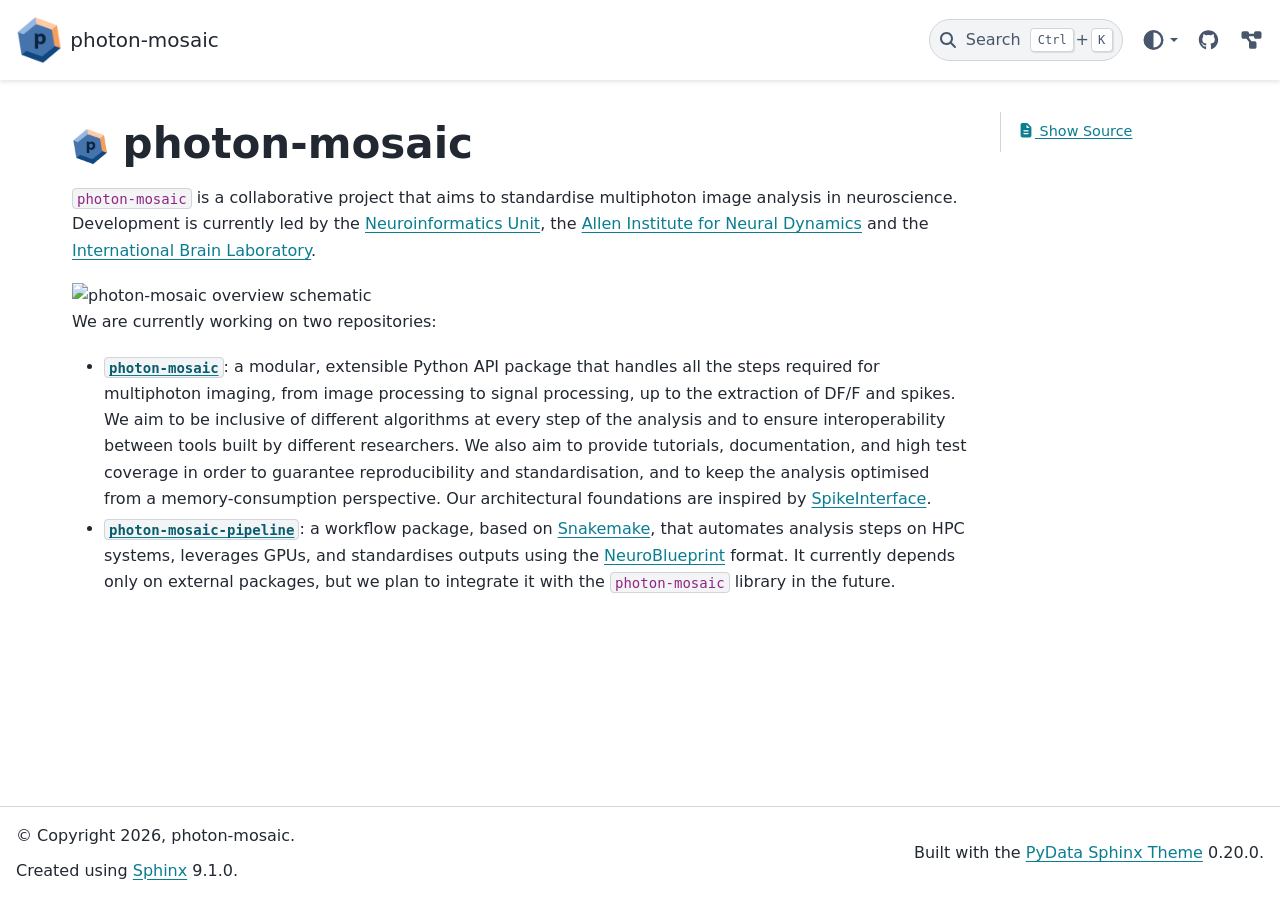
==== commit 5457626f: "deploy: a0c15c96e2bfc0ad6668619662fbc4a87c8a21fb" ====
--- a/index.html
+++ b/index.html
@@ -27,18 +27,18 @@
   </noscript>
   
   <!-- Loaded before other Sphinx assets -->
-  <link href="_static/styles/theme.css?digest=a95f357e85573c9b56d5" rel="stylesheet" />
-<link href="_static/styles/pydata-sphinx-theme.css?digest=a95f357e85573c9b56d5" rel="stylesheet" />
+  <link href="_static/styles/theme.css?digest=90905a2f556bf617f1a9" rel="stylesheet" />
+<link href="_static/styles/pydata-sphinx-theme.css?digest=90905a2f556bf617f1a9" rel="stylesheet" />
 
     <link rel="stylesheet" type="text/css" href="_static/pygments.css?v=8f2a1f02" />
     <link rel="stylesheet" type="text/css" href="_static/sphinx-design.min.css?v=95c83b7e" />
     <link rel="stylesheet" type="text/css" href="_static/css/custom.css?v=5c412481" />
   
   <!-- So that users can add custom icons -->
-  <script defer src="_static/scripts/fontawesome.js?digest=a95f357e85573c9b56d5"></script>
+  <script defer src="_static/scripts/fontawesome.js?digest=90905a2f556bf617f1a9"></script>
   <!-- Pre-loaded scripts that we'll load fully later -->
-  <link rel="preload" as="script" href="_static/scripts/bootstrap.js?digest=a95f357e85573c9b56d5" />
-<link rel="preload" as="script" href="_static/scripts/pydata-sphinx-theme.js?digest=a95f357e85573c9b56d5" />
+  <link rel="preload" as="script" href="_static/scripts/bootstrap.js?digest=90905a2f556bf617f1a9" />
+<link rel="preload" as="script" href="_static/scripts/pydata-sphinx-theme.js?digest=90905a2f556bf617f1a9" />
 
     <script src="_static/documentation_options.js?v=01f34227"></script>
     <script src="_static/doctools.js?v=fd6eb6e6"></script>
@@ -197,7 +197,7 @@
           
           
           
-          <a href="https://photon-mosaic.neuroinformatics.dev/" title="Pipeline Website" class="nav-link pst-navbar-icon" rel="noopener" target="_blank" data-bs-toggle="tooltip" data-bs-placement="bottom"><i class="fa-solid fa-diagram-project fa-lg" aria-hidden="true"></i><span class="visually-hidden">Pipeline Website</span></a>
+          <a href="https://pipeline.photon-mosaic.org" title="Pipeline Website" class="nav-link pst-navbar-icon" rel="noopener" target="_blank" data-bs-toggle="tooltip" data-bs-placement="bottom"><i class="fa-solid fa-diagram-project fa-lg" aria-hidden="true"></i><span class="visually-hidden">Pipeline Website</span></a>
         </li>
 </ul></div>
       
@@ -296,7 +296,7 @@
           
           
           
-          <a href="https://photon-mosaic.neuroinformatics.dev/" title="Pipeline Website" class="nav-link pst-navbar-icon" rel="noopener" target="_blank" data-bs-toggle="tooltip" data-bs-placement="bottom"><i class="fa-solid fa-diagram-project fa-lg" aria-hidden="true"></i><span class="visually-hidden">Pipeline Website</span></a>
+          <a href="https://pipeline.photon-mosaic.org" title="Pipeline Website" class="nav-link pst-navbar-icon" rel="noopener" target="_blank" data-bs-toggle="tooltip" data-bs-placement="bottom"><i class="fa-solid fa-diagram-project fa-lg" aria-hidden="true"></i><span class="visually-hidden">Pipeline Website</span></a>
         </li>
 </ul></div>
         
@@ -339,7 +339,7 @@
 <p>We are currently working on two repositories:</p>
 <ul class="simple">
 <li><p><a class="reference external" href="https://github.com/photon-mosaic/photon-mosaic"><code class="docutils literal notranslate"><span class="pre">photon-mosaic</span></code></a>: a modular, extensible Python API package that handles all the steps required for multiphoton imaging, from image processing to signal processing, up to the extraction of DF/F and spikes. We aim to be inclusive of different algorithms at every step of the analysis and to ensure interoperability between tools built by different researchers. We also aim to provide tutorials, documentation, and high test coverage in order to guarantee reproducibility and standardisation, and to keep the analysis optimised from a memory-consumption perspective. Our architectural foundations are inspired by <a class="reference external" href="https://spikeinterface.readthedocs.io/">SpikeInterface</a>.</p></li>
-<li><p><a class="reference external" href="https://photon-mosaic.neuroinformatics.dev/"><code class="docutils literal notranslate"><span class="pre">photon-mosaic-pipeline</span></code></a>: a workflow package, based on <a class="reference external" href="https://snakemake.readthedocs.io/">Snakemake</a>, that automates analysis steps on HPC systems, leverages GPUs, and standardises outputs using the <a class="reference external" href="https://neuroblueprint.neuroinformatics.dev/">NeuroBlueprint</a> format. It currently depends only on external packages, but we plan to integrate it with the <code class="docutils literal notranslate"><span class="pre">photon-mosaic</span></code> library in the future.</p></li>
+<li><p><a class="reference external" href="https://pipeline.photon-mosaic.org"><code class="docutils literal notranslate"><span class="pre">photon-mosaic-pipeline</span></code></a>: a workflow package, based on <a class="reference external" href="https://snakemake.readthedocs.io/">Snakemake</a>, that automates analysis steps on HPC systems, leverages GPUs, and standardises outputs using the <a class="reference external" href="https://neuroblueprint.neuroinformatics.dev/">NeuroBlueprint</a> format. It currently depends only on external packages, but we plan to integrate it with the <code class="docutils literal notranslate"><span class="pre">photon-mosaic</span></code> library in the future.</p></li>
 </ul>
 </section>
 
@@ -386,8 +386,8 @@
   </div>
   
   <!-- Scripts loaded after <body> so the DOM is not blocked -->
-  <script defer src="_static/scripts/bootstrap.js?digest=a95f357e85573c9b56d5"></script>
-<script defer src="_static/scripts/pydata-sphinx-theme.js?digest=a95f357e85573c9b56d5"></script>
+  <script defer src="_static/scripts/bootstrap.js?digest=90905a2f556bf617f1a9"></script>
+<script defer src="_static/scripts/pydata-sphinx-theme.js?digest=90905a2f556bf617f1a9"></script>
 
   <footer class="bd-footer">
 <div class="bd-footer__inner bd-page-width">
@@ -421,7 +421,7 @@
         <div class="footer-item">
 <p class="theme-version">
   <!-- # L10n: Setting the PST URL as an argument as this does not need to be localized -->
-  Built with the <a href="https://pydata-sphinx-theme.readthedocs.io/en/stable/index.html">PyData Sphinx Theme</a> 0.19.0.
+  Built with the <a href="https://pydata-sphinx-theme.readthedocs.io/en/stable/index.html">PyData Sphinx Theme</a> 0.20.0.
 </p></div>
       
     </div>
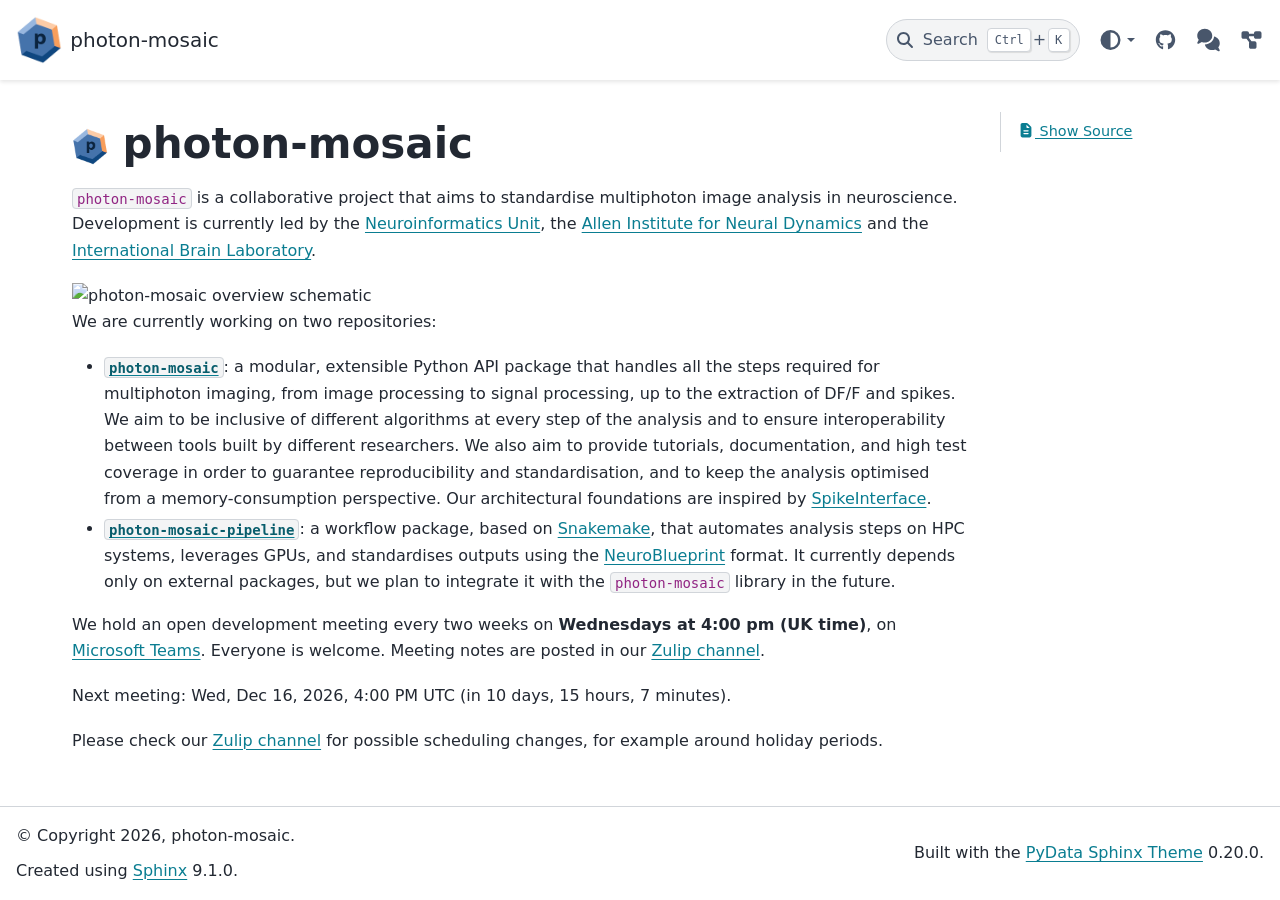
==== commit c194cc9b: "deploy: 6c8fad770ddbe6a2e7d76b6ccaa97004973ca5c8" ====
--- a/index.html
+++ b/index.html
@@ -46,6 +46,7 @@
     <script src="_static/design-tabs.js?v=f930bc37"></script>
     <script>DOCUMENTATION_OPTIONS.pagename = 'index';</script>
     <script>DOCUMENTATION_OPTIONS.search_as_you_type = false;</script>
+    <script src="_static/js/meeting.js?v=92bafac1"></script>
     <link rel="canonical" href="https://photon-mosaic.org/index.html" />
     <link rel="index" title="Index" href="genindex.html" />
     <link rel="search" title="Search" href="search.html" />
@@ -197,6 +198,17 @@
           
           
           
+          <a href="https://neuroinformatics.zulipchat.com/#narrow/channel/500681-photon-mosaic" title="Zulip (chat)" class="nav-link pst-navbar-icon" rel="noopener" target="_blank" data-bs-toggle="tooltip" data-bs-placement="bottom"><i class="fa-solid fa-comments fa-lg" aria-hidden="true"></i><span class="visually-hidden">Zulip (chat)</span></a>
+        </li>
+        <li class="nav-item">
+          
+          
+          
+          
+          
+          
+          
+          
           <a href="https://pipeline.photon-mosaic.org" title="Pipeline Website" class="nav-link pst-navbar-icon" rel="noopener" target="_blank" data-bs-toggle="tooltip" data-bs-placement="bottom"><i class="fa-solid fa-diagram-project fa-lg" aria-hidden="true"></i><span class="visually-hidden">Pipeline Website</span></a>
         </li>
 </ul></div>
@@ -286,6 +298,17 @@
           
           
           <a href="https://github.com/photon-mosaic/photon-mosaic" title="GitHub" class="nav-link pst-navbar-icon" rel="noopener" target="_blank" data-bs-toggle="tooltip" data-bs-placement="bottom"><i class="fa-brands fa-github fa-lg" aria-hidden="true"></i><span class="visually-hidden">GitHub</span></a>
+        </li>
+        <li class="nav-item">
+          
+          
+          
+          
+          
+          
+          
+          
+          <a href="https://neuroinformatics.zulipchat.com/#narrow/channel/500681-photon-mosaic" title="Zulip (chat)" class="nav-link pst-navbar-icon" rel="noopener" target="_blank" data-bs-toggle="tooltip" data-bs-placement="bottom"><i class="fa-solid fa-comments fa-lg" aria-hidden="true"></i><span class="visually-hidden">Zulip (chat)</span></a>
         </li>
         <li class="nav-item">
           
@@ -341,6 +364,8 @@
 <li><p><a class="reference external" href="https://github.com/photon-mosaic/photon-mosaic"><code class="docutils literal notranslate"><span class="pre">photon-mosaic</span></code></a>: a modular, extensible Python API package that handles all the steps required for multiphoton imaging, from image processing to signal processing, up to the extraction of DF/F and spikes. We aim to be inclusive of different algorithms at every step of the analysis and to ensure interoperability between tools built by different researchers. We also aim to provide tutorials, documentation, and high test coverage in order to guarantee reproducibility and standardisation, and to keep the analysis optimised from a memory-consumption perspective. Our architectural foundations are inspired by <a class="reference external" href="https://spikeinterface.readthedocs.io/">SpikeInterface</a>.</p></li>
 <li><p><a class="reference external" href="https://pipeline.photon-mosaic.org"><code class="docutils literal notranslate"><span class="pre">photon-mosaic-pipeline</span></code></a>: a workflow package, based on <a class="reference external" href="https://snakemake.readthedocs.io/">Snakemake</a>, that automates analysis steps on HPC systems, leverages GPUs, and standardises outputs using the <a class="reference external" href="https://neuroblueprint.neuroinformatics.dev/">NeuroBlueprint</a> format. It currently depends only on external packages, but we plan to integrate it with the <code class="docutils literal notranslate"><span class="pre">photon-mosaic</span></code> library in the future.</p></li>
 </ul>
+<p>We hold an open development meeting every two weeks on <strong>Wednesdays at 4:00 pm (UK time)</strong>, on <a class="reference external" href="https://teams.microsoft.com/meet/394516365050292?p=sf1YrtsPkGHzLUoCXG">Microsoft Teams</a>. Everyone is welcome. Meeting notes are posted in our <a class="reference external" href="https://neuroinformatics.zulipchat.com/#narrow/channel/500681-photon-mosaic">Zulip channel</a>.</p>
+<p id="meeting-next"></p><p>Please check our <a class="reference external" href="https://neuroinformatics.zulipchat.com/#narrow/channel/500681-photon-mosaic">Zulip channel</a> for possible scheduling changes, for example around holiday periods.</p>
 </section>
 
 
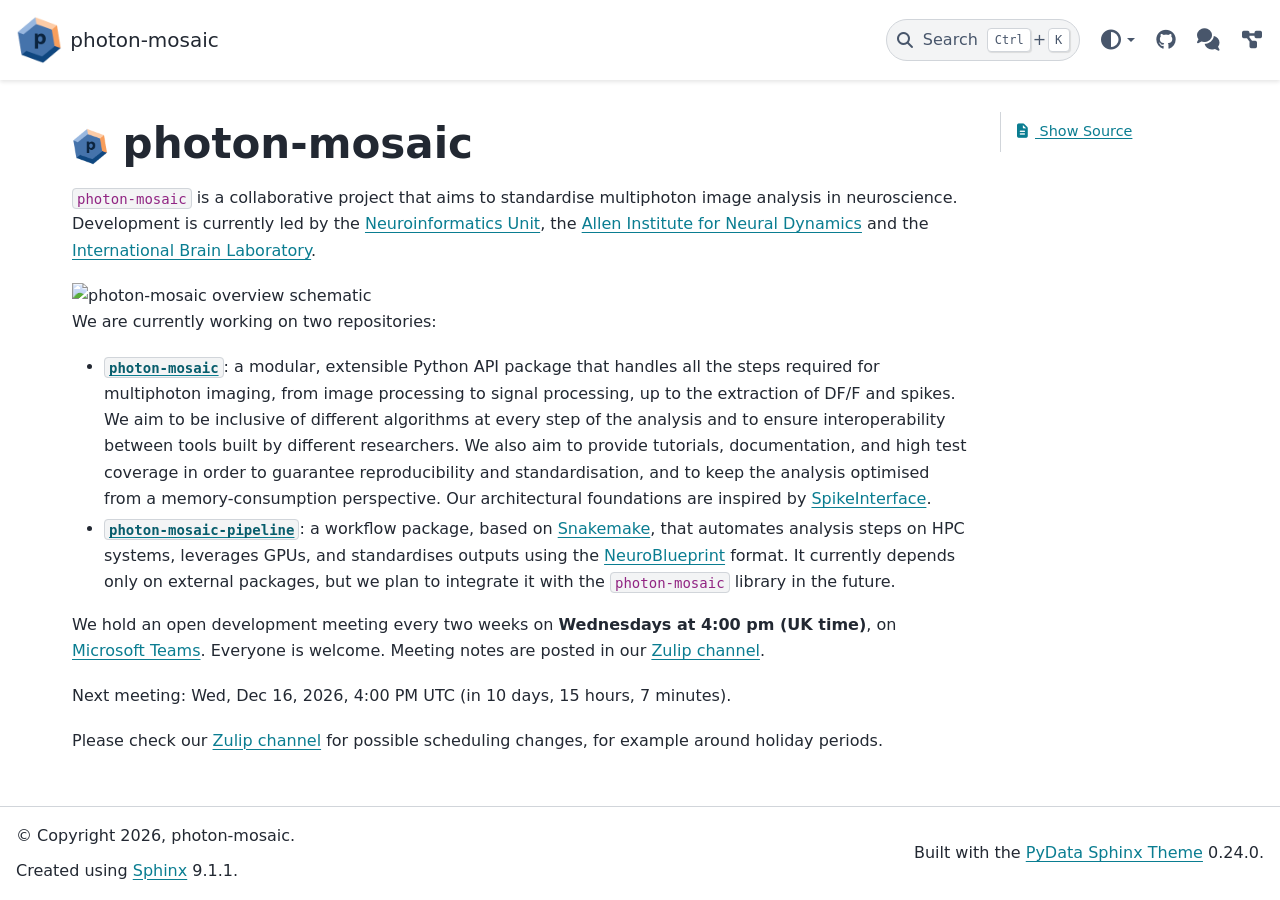
==== commit 9f2f9e36: "deploy: 8536e6ed3ae91b0ca269ede370d0ab98abb65fdf" ====
--- a/index.html
+++ b/index.html
@@ -1,4 +1,3 @@
-
 <!DOCTYPE html>
 
 
@@ -27,18 +26,18 @@
   </noscript>
   
   <!-- Loaded before other Sphinx assets -->
-  <link href="_static/styles/theme.css?digest=90905a2f556bf617f1a9" rel="stylesheet" />
-<link href="_static/styles/pydata-sphinx-theme.css?digest=90905a2f556bf617f1a9" rel="stylesheet" />
+  <link href="_static/styles/theme.css?digest=75c7c72ae941e8b558d8" rel="stylesheet" />
+<link href="_static/styles/pydata-sphinx-theme.css?digest=75c7c72ae941e8b558d8" rel="stylesheet" />
 
     <link rel="stylesheet" type="text/css" href="_static/pygments.css?v=8f2a1f02" />
     <link rel="stylesheet" type="text/css" href="_static/sphinx-design.min.css?v=95c83b7e" />
     <link rel="stylesheet" type="text/css" href="_static/css/custom.css?v=5c412481" />
   
   <!-- So that users can add custom icons -->
-  <script defer src="_static/scripts/fontawesome.js?digest=90905a2f556bf617f1a9"></script>
+  <script defer src="_static/scripts/fontawesome.js?digest=75c7c72ae941e8b558d8"></script>
   <!-- Pre-loaded scripts that we'll load fully later -->
-  <link rel="preload" as="script" href="_static/scripts/bootstrap.js?digest=90905a2f556bf617f1a9" />
-<link rel="preload" as="script" href="_static/scripts/pydata-sphinx-theme.js?digest=90905a2f556bf617f1a9" />
+  <link rel="preload" as="script" href="_static/scripts/bootstrap.js?digest=75c7c72ae941e8b558d8" />
+<link rel="preload" as="script" href="_static/scripts/pydata-sphinx-theme.js?digest=75c7c72ae941e8b558d8" />
 
     <script src="_static/documentation_options.js?v=01f34227"></script>
     <script src="_static/doctools.js?v=fd6eb6e6"></script>
@@ -51,6 +50,7 @@
     <link rel="index" title="Index" href="genindex.html" />
     <link rel="search" title="Search" href="search.html" />
   <meta name="viewport" content="width=device-width, initial-scale=1"/>
+  <meta name="color-scheme" content="light dark"/>
   <meta name="docsearch:language" content="en"/>
   <meta name="docsearch:version" content="" />
   
@@ -100,7 +100,7 @@
   
     <header id="pst-header" class="bd-header navbar navbar-expand-lg bd-navbar d-print-none">
 <div class="bd-header__inner bd-page-width">
-  <button class="pst-navbar-icon sidebar-toggle primary-toggle" aria-label="Site navigation">
+  <button type="button" class="pst-navbar-icon sidebar-toggle primary-toggle" aria-label="Site navigation" aria-expanded="false" aria-controls="pst-primary-sidebar-modal">
     <span class="fa-solid fa-bars"></span>
   </button>
   
@@ -153,7 +153,7 @@
         <div class="navbar-item navbar-persistent--container">
           
 
-<button class="btn search-button-field search-button__button pst-js-only" title="Search" aria-label="Search" data-bs-placement="bottom" data-bs-toggle="tooltip">
+<button type="button" class="btn search-button-field search-button__button pst-js-only" title="Search" aria-label="Search" data-bs-placement="bottom" data-bs-toggle="tooltip">
  <i class="fa-solid fa-magnifying-glass"></i>
  <span class="search-button__default-text">Search</span>
  <span class="search-button__kbd-shortcut"><kbd class="kbd-shortcut__modifier">Ctrl</kbd>+<kbd class="kbd-shortcut__modifier">K</kbd></span>
@@ -164,15 +164,15 @@
         <div class="navbar-item">
 
 <div class="theme-switch-container dropdown pst-js-only" data-bs-toggle="tooltip" data-bs-placement="bottom" title="Color mode">
-  <button class="btn btn-sm nav-link pst-navbar-icon theme-switch-button dropdown-toggle" aria-label="Color mode" data-bs-toggle="dropdown">
-    <i class="theme-switch fa-solid fa-sun fa-lg fa-fw" data-mode="light" title="Light"></i>
-    <i class="theme-switch fa-solid fa-moon fa-lg fa-fw" data-mode="dark" title="Dark"></i>
-    <i class="theme-switch fa-solid fa-circle-half-stroke fa-lg fa-fw" data-mode="auto" title="System Settings"></i>
+  <button type="button" class="btn btn-sm nav-link pst-navbar-icon theme-switch-button dropdown-toggle" aria-label="Color mode" data-bs-toggle="dropdown">
+    <i class="theme-switch fa-solid fa-sun fa-lg" data-mode="light" title="Light"></i>
+    <i class="theme-switch fa-solid fa-moon fa-lg" data-mode="dark" title="Dark"></i>
+    <i class="theme-switch fa-solid fa-circle-half-stroke fa-lg" data-mode="auto" title="System Settings"></i>
   </button>
   <ul class="dropdown-menu dropdown-menu-end">
-    <li><button class="dropdown-item d-flex align-items-center theme-change-button" data-mode="auto"><i class="fa-solid fa-circle-half-stroke fa-lg fa-fw me-1"></i>System Settings</button></li>
-    <li><button class="dropdown-item d-flex align-items-center theme-change-button" data-mode="light"><i class="fa-solid fa-sun fa-lg fa-fw me-1"></i>Light</button></li>
-    <li><button class="dropdown-item d-flex align-items-center theme-change-button" data-mode="dark"><i class="fa-solid fa-moon fa-lg fa-fw me-1"></i>Dark</button></li>
+    <li><button type="button" class="dropdown-item d-flex align-items-center theme-change-button" data-mode="auto"><i class="fa-solid fa-circle-half-stroke fa-lg me-1"></i>System Settings</button></li>
+    <li><button type="button" class="dropdown-item d-flex align-items-center theme-change-button" data-mode="light"><i class="fa-solid fa-sun fa-lg me-1"></i>Light</button></li>
+    <li><button type="button" class="dropdown-item d-flex align-items-center theme-change-button" data-mode="dark"><i class="fa-solid fa-moon fa-lg me-1"></i>Dark</button></li>
   </ul>
 </div></div>
       
@@ -220,7 +220,7 @@
   
     <div class="navbar-persistent--mobile">
 
-<button class="btn search-button-field search-button__button pst-js-only" title="Search" aria-label="Search" data-bs-placement="bottom" data-bs-toggle="tooltip">
+<button type="button" class="btn search-button-field search-button__button pst-js-only" title="Search" aria-label="Search" data-bs-placement="bottom" data-bs-toggle="tooltip">
  <i class="fa-solid fa-magnifying-glass"></i>
  <span class="search-button__default-text">Search</span>
  <span class="search-button__kbd-shortcut"><kbd class="kbd-shortcut__modifier">Ctrl</kbd>+<kbd class="kbd-shortcut__modifier">K</kbd></span>
@@ -229,7 +229,7 @@
   
 
   
-    <button class="pst-navbar-icon sidebar-toggle secondary-toggle" aria-label="On this page">
+    <button type="button" class="pst-navbar-icon sidebar-toggle secondary-toggle" aria-label="On this page" aria-expanded="false" aria-controls="pst-secondary-sidebar-modal">
       <span class="fa-solid fa-outdent"></span>
     </button>
   
@@ -245,7 +245,7 @@
       
         
       
-      <dialog id="pst-primary-sidebar-modal"></dialog>
+      <dialog id="pst-primary-sidebar-modal" tabindex="-1"></dialog>
       <div id="pst-primary-sidebar" class="bd-sidebar-primary bd-sidebar hide-on-wide">
         
 
@@ -274,15 +274,15 @@
           <div class="navbar-item">
 
 <div class="theme-switch-container dropdown pst-js-only" data-bs-toggle="tooltip" data-bs-placement="bottom" title="Color mode">
-  <button class="btn btn-sm nav-link pst-navbar-icon theme-switch-button dropdown-toggle" aria-label="Color mode" data-bs-toggle="dropdown">
-    <i class="theme-switch fa-solid fa-sun fa-lg fa-fw" data-mode="light" title="Light"></i>
-    <i class="theme-switch fa-solid fa-moon fa-lg fa-fw" data-mode="dark" title="Dark"></i>
-    <i class="theme-switch fa-solid fa-circle-half-stroke fa-lg fa-fw" data-mode="auto" title="System Settings"></i>
+  <button type="button" class="btn btn-sm nav-link pst-navbar-icon theme-switch-button dropdown-toggle" aria-label="Color mode" data-bs-toggle="dropdown">
+    <i class="theme-switch fa-solid fa-sun fa-lg" data-mode="light" title="Light"></i>
+    <i class="theme-switch fa-solid fa-moon fa-lg" data-mode="dark" title="Dark"></i>
+    <i class="theme-switch fa-solid fa-circle-half-stroke fa-lg" data-mode="auto" title="System Settings"></i>
   </button>
   <ul class="dropdown-menu dropdown-menu-end">
-    <li><button class="dropdown-item d-flex align-items-center theme-change-button" data-mode="auto"><i class="fa-solid fa-circle-half-stroke fa-lg fa-fw me-1"></i>System Settings</button></li>
-    <li><button class="dropdown-item d-flex align-items-center theme-change-button" data-mode="light"><i class="fa-solid fa-sun fa-lg fa-fw me-1"></i>Light</button></li>
-    <li><button class="dropdown-item d-flex align-items-center theme-change-button" data-mode="dark"><i class="fa-solid fa-moon fa-lg fa-fw me-1"></i>Dark</button></li>
+    <li><button type="button" class="dropdown-item d-flex align-items-center theme-change-button" data-mode="auto"><i class="fa-solid fa-circle-half-stroke fa-lg me-1"></i>System Settings</button></li>
+    <li><button type="button" class="dropdown-item d-flex align-items-center theme-change-button" data-mode="light"><i class="fa-solid fa-sun fa-lg me-1"></i>Light</button></li>
+    <li><button type="button" class="dropdown-item d-flex align-items-center theme-change-button" data-mode="dark"><i class="fa-solid fa-moon fa-lg me-1"></i>Dark</button></li>
   </ul>
 </div></div>
         
@@ -361,7 +361,7 @@
 <img alt="photon-mosaic overview schematic" src="_images/general_schematic.png" />
 <p>We are currently working on two repositories:</p>
 <ul class="simple">
-<li><p><a class="reference external" href="https://github.com/photon-mosaic/photon-mosaic"><code class="docutils literal notranslate"><span class="pre">photon-mosaic</span></code></a>: a modular, extensible Python API package that handles all the steps required for multiphoton imaging, from image processing to signal processing, up to the extraction of DF/F and spikes. We aim to be inclusive of different algorithms at every step of the analysis and to ensure interoperability between tools built by different researchers. We also aim to provide tutorials, documentation, and high test coverage in order to guarantee reproducibility and standardisation, and to keep the analysis optimised from a memory-consumption perspective. Our architectural foundations are inspired by <a class="reference external" href="https://spikeinterface.readthedocs.io/">SpikeInterface</a>.</p></li>
+<li><p><a class="reference external" href="https://api.photon-mosaic.org"><code class="docutils literal notranslate"><span class="pre">photon-mosaic</span></code></a>: a modular, extensible Python API package that handles all the steps required for multiphoton imaging, from image processing to signal processing, up to the extraction of DF/F and spikes. We aim to be inclusive of different algorithms at every step of the analysis and to ensure interoperability between tools built by different researchers. We also aim to provide tutorials, documentation, and high test coverage in order to guarantee reproducibility and standardisation, and to keep the analysis optimised from a memory-consumption perspective. Our architectural foundations are inspired by <a class="reference external" href="https://spikeinterface.readthedocs.io/">SpikeInterface</a>.</p></li>
 <li><p><a class="reference external" href="https://pipeline.photon-mosaic.org"><code class="docutils literal notranslate"><span class="pre">photon-mosaic-pipeline</span></code></a>: a workflow package, based on <a class="reference external" href="https://snakemake.readthedocs.io/">Snakemake</a>, that automates analysis steps on HPC systems, leverages GPUs, and standardises outputs using the <a class="reference external" href="https://neuroblueprint.neuroinformatics.dev/">NeuroBlueprint</a> format. It currently depends only on external packages, but we plan to integrate it with the <code class="docutils literal notranslate"><span class="pre">photon-mosaic</span></code> library in the future.</p></li>
 </ul>
 <p>We hold an open development meeting every two weeks on <strong>Wednesdays at 4:00 pm (UK time)</strong>, on <a class="reference external" href="https://teams.microsoft.com/meet/394516365050292?p=sf1YrtsPkGHzLUoCXG">Microsoft Teams</a>. Everyone is welcome. Meeting notes are posted in our <a class="reference external" href="https://neuroinformatics.zulipchat.com/#narrow/channel/500681-photon-mosaic">Zulip channel</a>.</p>
@@ -385,7 +385,7 @@
             
             
               
-                <dialog id="pst-secondary-sidebar-modal"></dialog>
+                <dialog id="pst-secondary-sidebar-modal" tabindex="-1"></dialog>
                 <div id="pst-secondary-sidebar" class="bd-sidebar-secondary bd-toc"><div class="sidebar-secondary-items sidebar-secondary__inner">
 
 
@@ -411,8 +411,8 @@
   </div>
   
   <!-- Scripts loaded after <body> so the DOM is not blocked -->
-  <script defer src="_static/scripts/bootstrap.js?digest=90905a2f556bf617f1a9"></script>
-<script defer src="_static/scripts/pydata-sphinx-theme.js?digest=90905a2f556bf617f1a9"></script>
+  <script defer src="_static/scripts/bootstrap.js?digest=75c7c72ae941e8b558d8"></script>
+<script defer src="_static/scripts/pydata-sphinx-theme.js?digest=75c7c72ae941e8b558d8"></script>
 
   <footer class="bd-footer">
 <div class="bd-footer__inner bd-page-width">
@@ -432,8 +432,7 @@
         <div class="footer-item">
 
   <p class="sphinx-version">
-    Created using <a href="https://www.sphinx-doc.org/">Sphinx</a> 9.1.0.
-    <br/>
+    Created using <a href="https://www.sphinx-doc.org/">Sphinx</a> 9.1.1.
   </p>
 </div>
       
@@ -446,7 +445,7 @@
         <div class="footer-item">
 <p class="theme-version">
   <!-- # L10n: Setting the PST URL as an argument as this does not need to be localized -->
-  Built with the <a href="https://pydata-sphinx-theme.readthedocs.io/en/stable/index.html">PyData Sphinx Theme</a> 0.20.0.
+  Built with the <a href="https://pydata-sphinx-theme.readthedocs.io/en/stable/index.html">PyData Sphinx Theme</a> 0.24.0.
 </p></div>
       
     </div>
